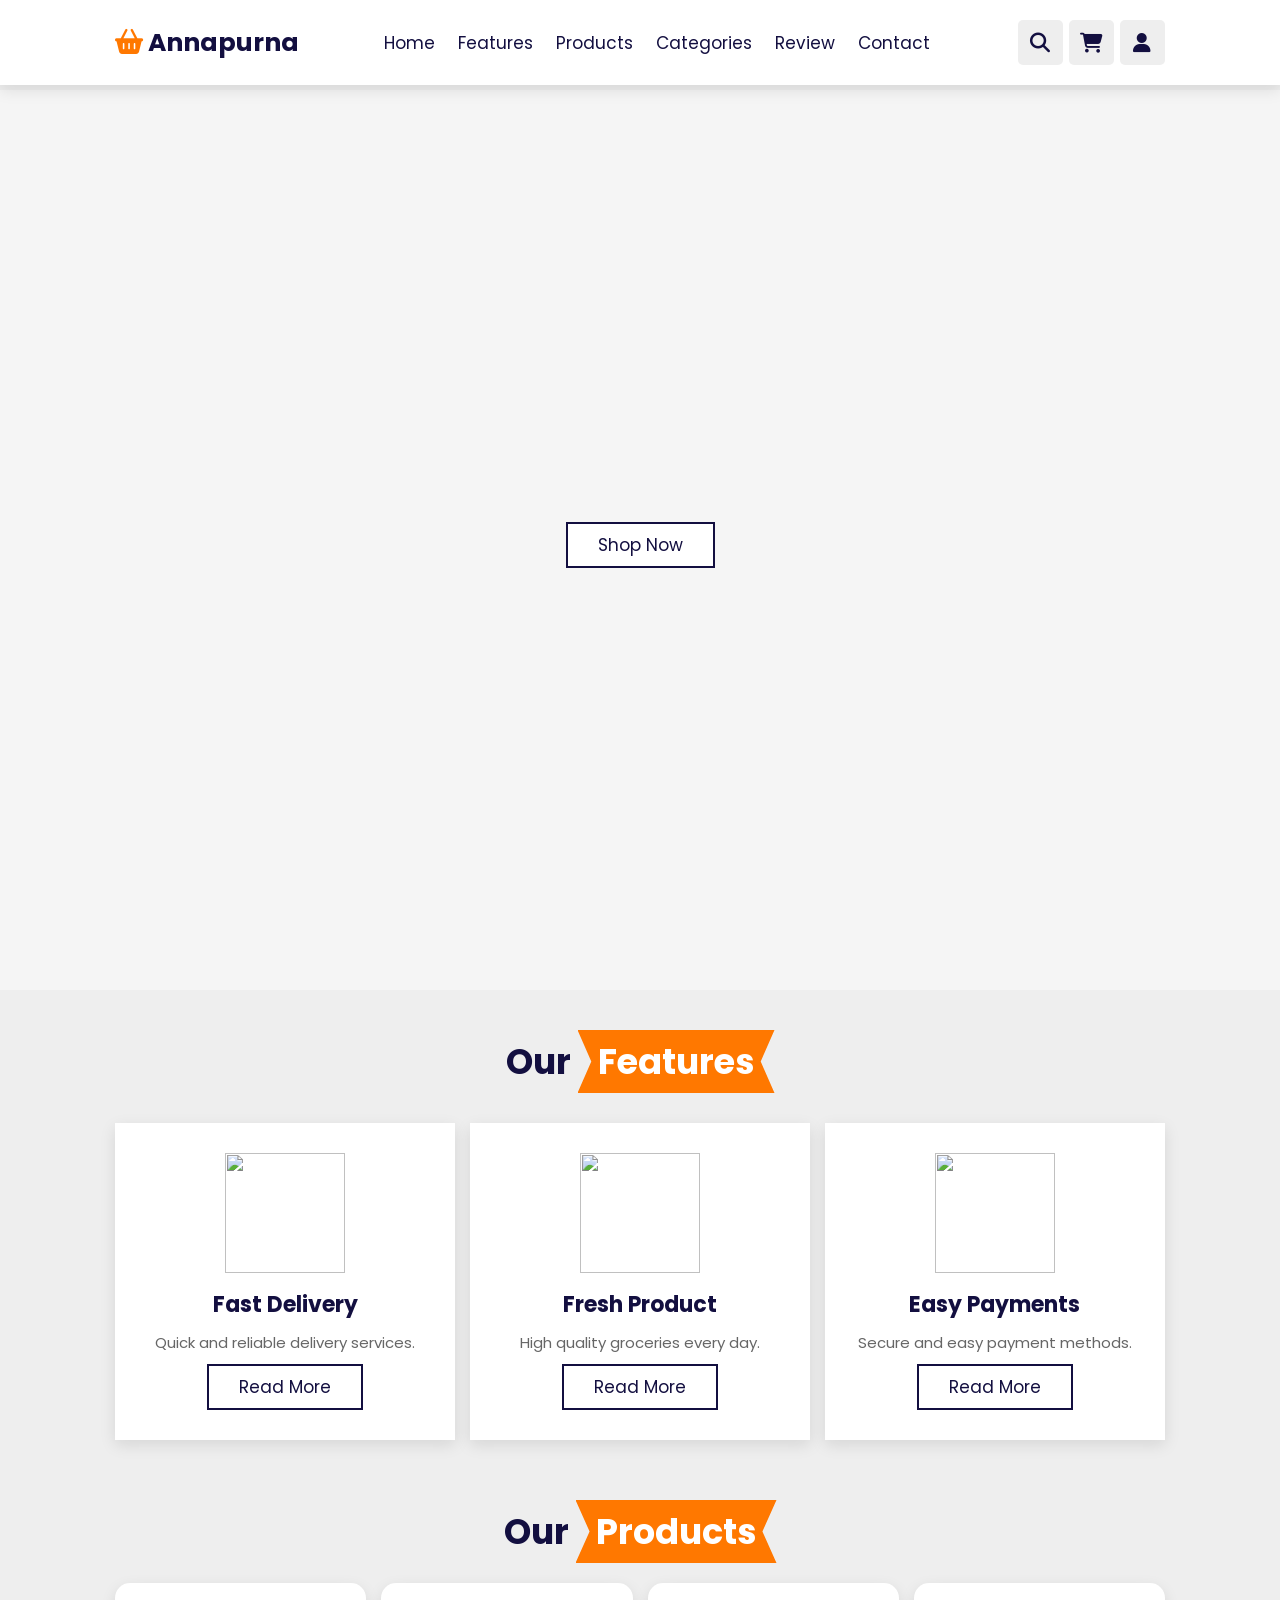
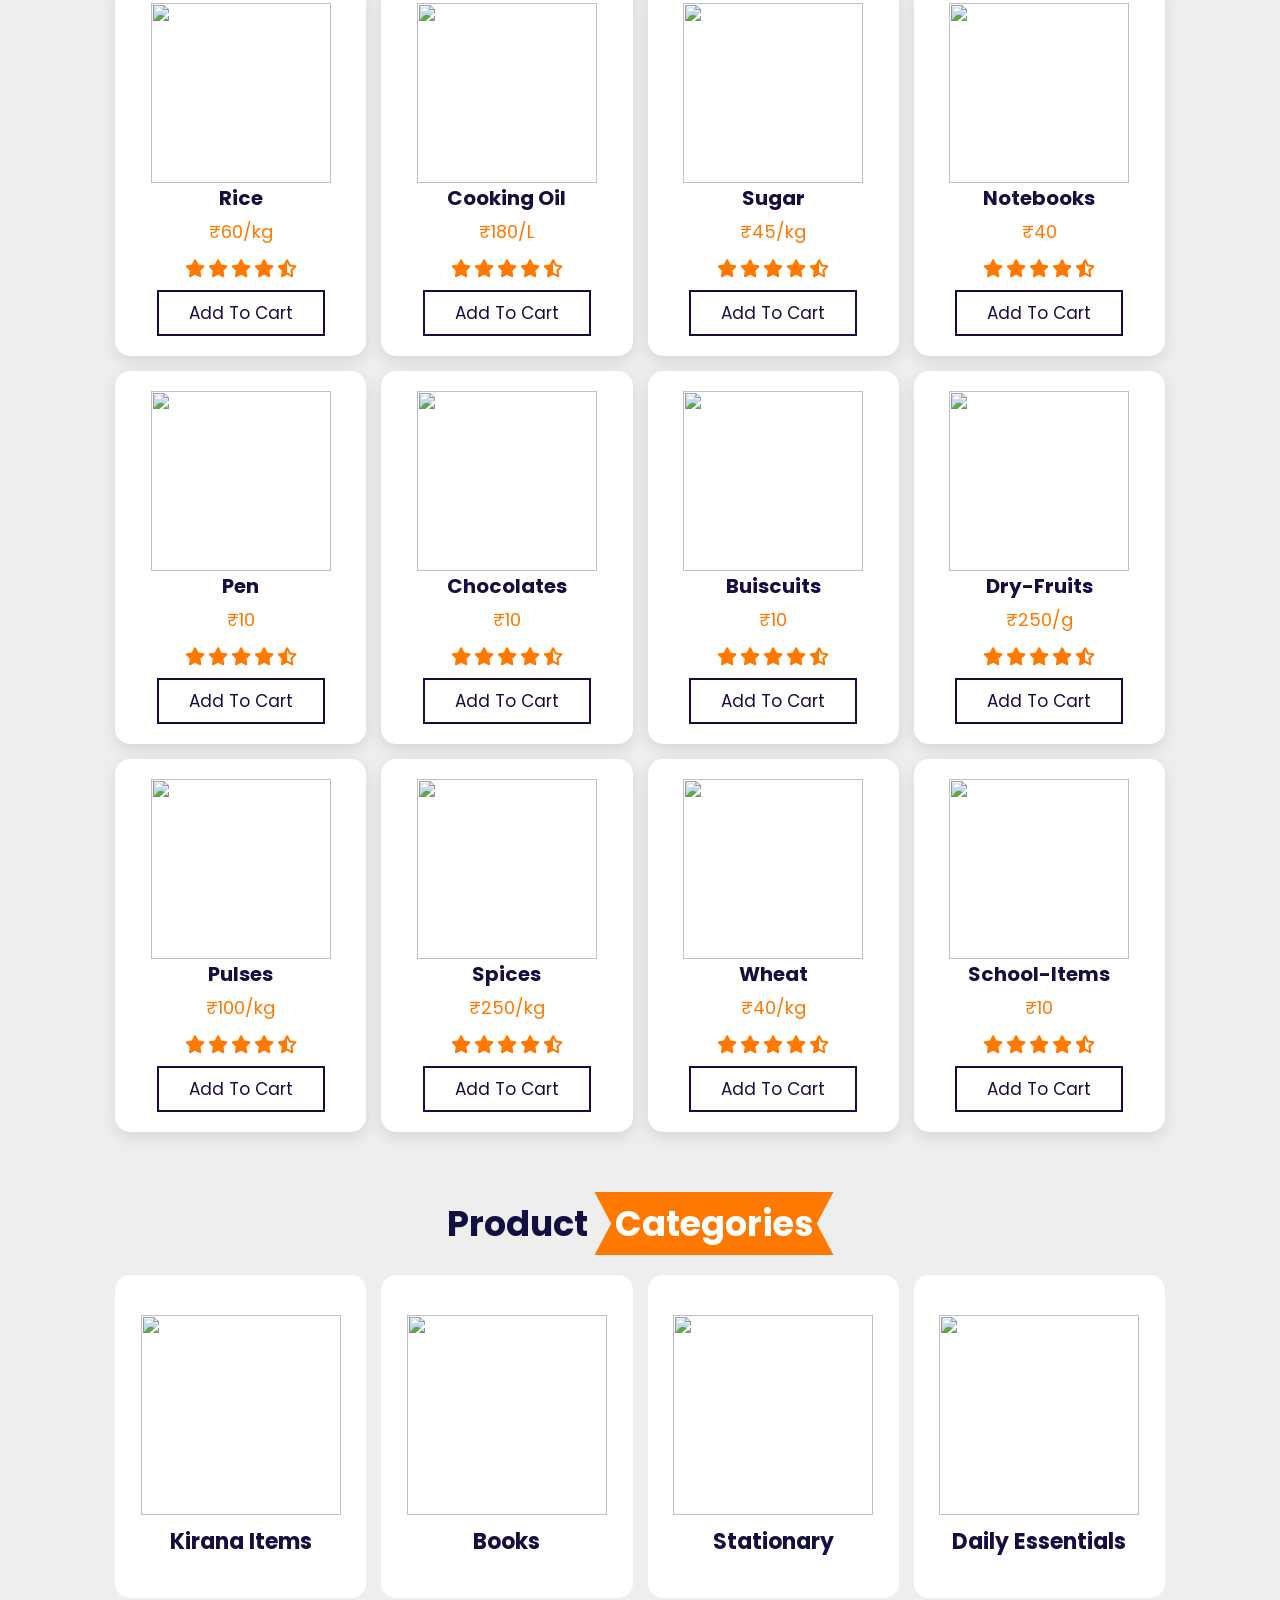
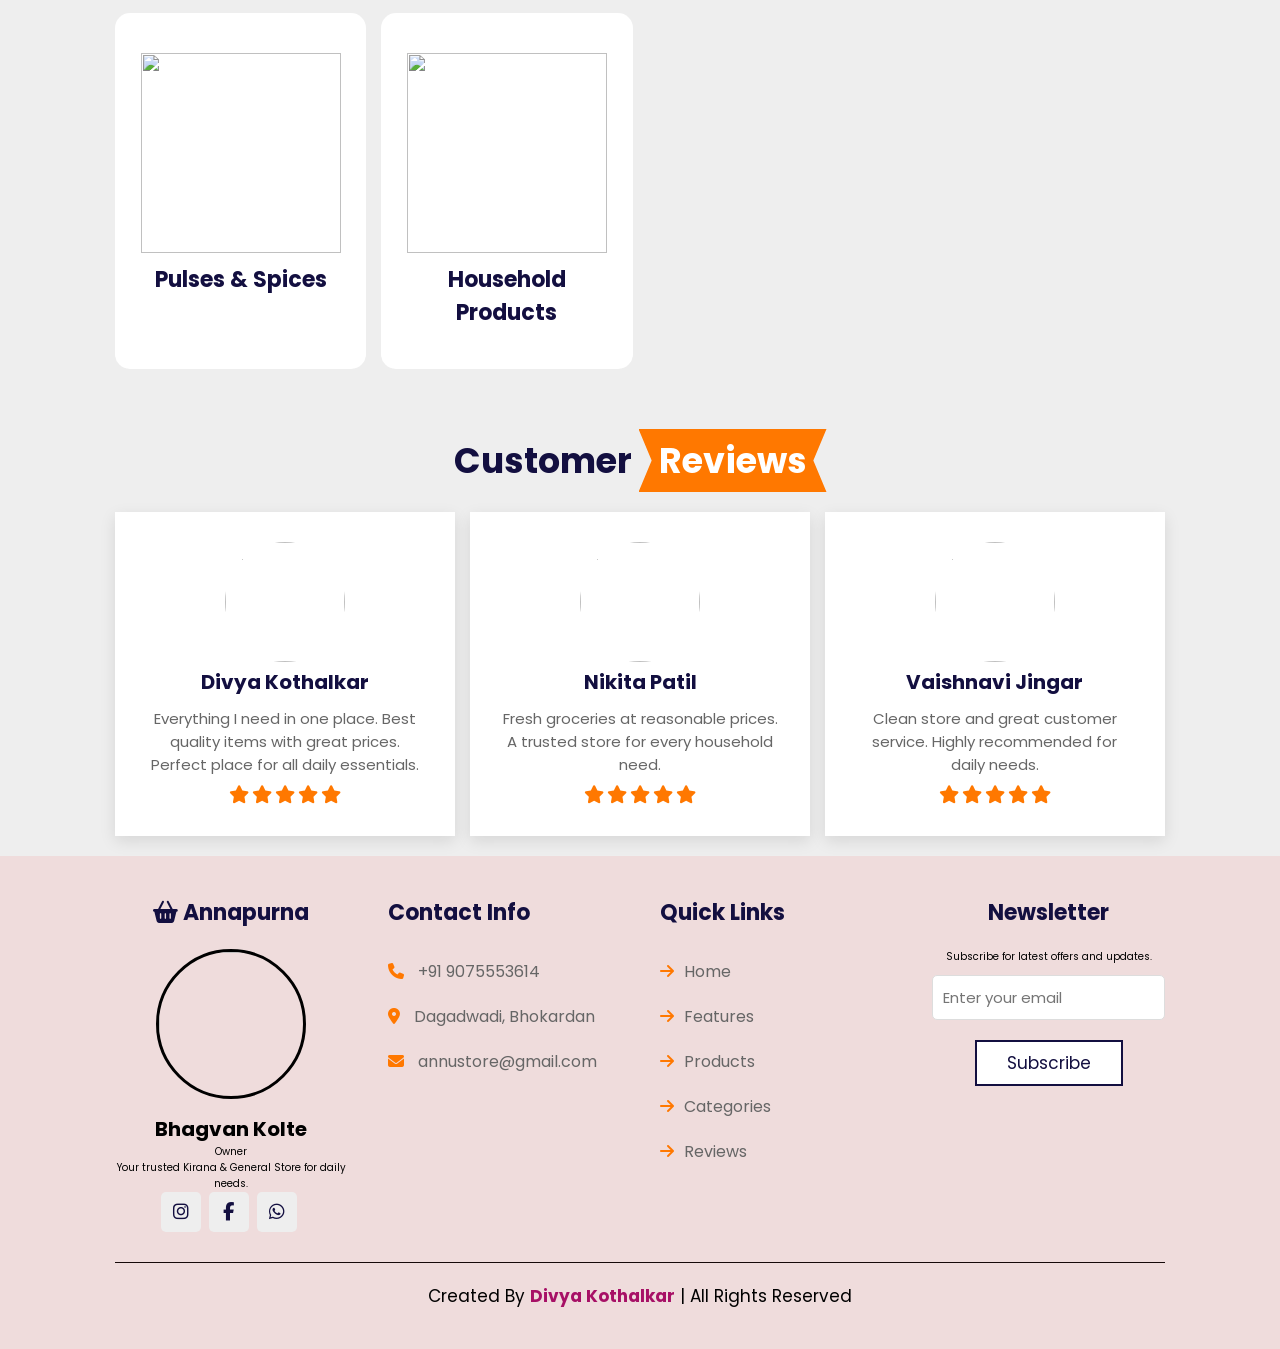
==== index.html @ c55ae93e "Add files via upload" ====
<!DOCTYPE html>
<html lang="en">
<head>
    <meta charset="UTF-8">
    <meta name="viewport" content="width=device-width, initial-scale=1.0">
    <title>Annapurna Kirana & General Stores</title>

    <link rel="stylesheet" href="style.css">

    <link rel="stylesheet" href="https://cdnjs.cloudflare.com/ajax/libs/font-awesome/6.5.1/css/all.min.css">
    
    <link href="https://fonts.googleapis.com/css2?family=Poppins:wght@300;400;500;600;700&display=swap" rel="stylesheet">

</head>

<body>

    <header class="header">
        <a href="#" class="logo">
        <i class="fas fa-shopping-basket"></i>
        Annapurna
        </a>

        <nav class="navbar">
        <a href="#home">Home</a>
        <a href="#features">Features</a>
        <a href="#products">Products</a>
        <a href="#categories">Categories</a>
        <a href="#review">Review</a>
        <a href="#contact">Contact</a>
        </nav>

        <div class="icons">
        <div class="fas fa-search" id="search-btn"></div>
        <div class="fas fa-shopping-cart" id="cart-btn"></div>
        <div class="fas fa-user" id="login-btn"></div>
        </div>
    </header>

    <section class="home" id="home">

        <!-- <div class="content"> -->


        <a href="#" class="btn">Shop Now</a>

        <!-- </div> -->

        </section>

        <section class="features" id="features">
         
        <h1 class="heading">Our <span>Features</span></h1>

        <div class="box-container">
        
        <div class="box">
        <img src="New_IMG/Delivery">
        <h3>Fast Delivery</h3>
        <p>Quick and reliable delivery services.</p>
        <a href="#" class="btn">Read More</a>
        </div>

        <div class="box">
        <img src="New_IMG/Fresh">
        <h3>Fresh Product</h3>
        <p>High quality groceries every day.</p>
        <a href="#" class="btn">Read More</a>
        </div>

        <div class="box">
        <img src="New_IMG/Payment">
        <h3>Easy Payments</h3>
        <p>Secure and easy payment methods.</p>
        <a href="#" class="btn">Read More</a>
        </div>

        </div>

        </section>

        <section class="products" id="products">
        
        <h1 class="heading">Our <span>Products</span></h1>

        <div class="box-container">

        <div class="box">
        <img src="New_IMG/Rice.jpg">
        <h3>Rice</h3>
        <div class="price">₹60/kg</div>
        <div class="stars">
        <i class="fas fa-star"></i>
        <i class="fas fa-star"></i>
        <i class="fas fa-star"></i>
        <i class="fas fa-star"></i>
        <i class="fas fa-star-half-alt"></i>
        </div>
        <a href="#" class="btn">Add To Cart</a>
        </div>

        <div class="box">
        <img src="New_IMG/Oil">
        <h3>Cooking Oil</h3>
        <div class="price">₹180/L</div>
        <div class="stars">
        <i class="fas fa-star"></i>
        <i class="fas fa-star"></i>
        <i class="fas fa-star"></i>
        <i class="fas fa-star"></i>
        <i class="fas fa-star-half-alt"></i>
        </div>
        <a href="#" class="btn">Add To Cart</a>
        </div>

        <div class="box">
        <img src="New_IMG/Sugar.jpg">
        <h3>Sugar</h3>
        <div class="price">₹45/kg</div>
        <div class="stars">
        <i class="fas fa-star"></i>
        <i class="fas fa-star"></i>
        <i class="fas fa-star"></i>
        <i class="fas fa-star"></i>
        <i class="fas fa-star-half-alt"></i>
        </div>
        <a href="#" class="btn">Add To Cart</a>
        </div>

        <div class="box">
        <img src="New_IMG/Notebooks">
        <h3>Notebooks</h3><div class="price">₹40</div>
        <div class="stars">
        <i class="fas fa-star"></i>
        <i class="fas fa-star"></i>
        <i class="fas fa-star"></i>
        <i class="fas fa-star"></i>
        <i class="fas fa-star-half-alt"></i>
        </div>
        <a href="#" class="btn">Add To Cart</a>
        </div>

        <div class="box">
        <img src="New_IMG/Pen.jpg">
        <h3>Pen</h3>
        <div class="price">₹10</div>
        <div class="stars">
        <i class="fas fa-star"></i>
        <i class="fas fa-star"></i>
        <i class="fas fa-star"></i>
        <i class="fas fa-star"></i>
        <i class="fas fa-star-half-alt"></i>
        </div>
        <a href="#" class="btn">Add To Cart</a>
        </div>

        <div class="box">
        <img src="New_IMG/Chocolates">
        <h3>Chocolates</h3>
        <div class="price">₹10</div>
        <div class="stars">
        <i class="fas fa-star"></i>
        <i class="fas fa-star"></i>
        <i class="fas fa-star"></i>
        <i class="fas fa-star"></i>
        <i class="fas fa-star-half-alt"></i>
        </div>
        <a href="#" class="btn">Add To Cart</a>
        </div>

        <div class="box">
        <img src="New_IMG/Buiscuits">
        <h3>Buiscuits</h3>
        <div class="price">₹10</div>
        <div class="stars">
        <i class="fas fa-star"></i>
        <i class="fas fa-star"></i>
        <i class="fas fa-star"></i>
        <i class="fas fa-star"></i>
        <i class="fas fa-star-half-alt"></i>
        </div>
        <a href="#" class="btn">Add To Cart</a>
        </div>

        <div class="box">
        <img src="New_IMG/Dry-fruits.jpg">
        <h3>Dry-Fruits</h3>
        <div class="price">₹250/g</div>
        <div class="stars">
        <i class="fas fa-star"></i>
        <i class="fas fa-star"></i>
        <i class="fas fa-star"></i>
        <i class="fas fa-star"></i>
        <i class="fas fa-star-half-alt"></i>
        </div>
        <a href="#" class="btn">Add To Cart</a>
        </div>

        <div class="box">
        <img src="New_IMG/Pulses">
        <h3>Pulses</h3>
        <div class="price">₹100/kg</div>
        <div class="stars">
        <i class="fas fa-star"></i>
        <i class="fas fa-star"></i>
        <i class="fas fa-star"></i>
        <i class="fas fa-star"></i>
        <i class="fas fa-star-half-alt"></i>
        </div>
        <a href="#" class="btn">Add To Cart</a>
        </div>

        <div class="box">
        <img src="New_IMG/Spices">
        <h3>Spices</h3>
        <div class="price">₹250/kg</div>
        <div class="stars">
        <i class="fas fa-star"></i>
        <i class="fas fa-star"></i>
        <i class="fas fa-star"></i>
        <i class="fas fa-star"></i>
        <i class="fas fa-star-half-alt"></i>
        </div>
        <a href="#" class="btn">Add To Cart</a>
        </div>

        <div class="box">
        <img src="New_IMG/Wheat.jpg">
        <h3>Wheat</h3>
        <div class="price">₹40/kg</div>
        <div class="stars">
        <i class="fas fa-star"></i>
        <i class="fas fa-star"></i>
        <i class="fas fa-star"></i>
        <i class="fas fa-star"></i>
        <i class="fas fa-star-half-alt"></i>
        </div>
        <a href="#" class="btn">Add To Cart</a>
        </div>

        <div class="box">
        <img src="New_IMG/School_Items">
        <h3>School-Items</h3>
        <div class="price">₹10</div>
        <div class="stars">
        <i class="fas fa-star"></i>
        <i class="fas fa-star"></i>
        <i class="fas fa-star"></i>
        <i class="fas fa-star"></i>
        <i class="fas fa-star-half-alt"></i>
        </div>
        <a href="#" class="btn">Add To Cart</a>
        </div>

        </div>

        </section>

        <section class="categories" id="categories">
        
        <h1 class="heading">Product <span>Categories</span></h1>

        <div class="box-container">

        <div class="box">
        <img src="New_IMG/Kirana.jpg" alt="">
        <h3>Kirana Items</h3>
        </div>

        <div class="box">
        <img src="New_IMG/Books.jpg" alt="">
        <h3>Books</h3>
        </div>

        <div class="box">
        <img src="New_IMG/Stationary.jpg" alt="">
        <h3>Stationary</h3>
        </div>

        <div class="box">
        <img src="New_IMG/Daily.webp" alt="">
        <h3>Daily Essentials</h3>
        </div>

        <div class="box">
        <img src="New_IMG/Pulses & Spices.jpeg" alt="">
        <h3>Pulses & Spices</h3>
        </div>

        <div class="box">
        <img src="New_IMG/Houshold products.jpeg" alt="">
        <h3>Household Products</h3>
        </div>

        </div>

        </section>

        <section class="review" id="review">
        
        <h1 class="heading">Customer <span>Reviews</span></h1>

        <div class="box-container">

        <div class="box">
        <img src="New_IMG/Divya.png" alt"">
        <h3>Divya Kothalkar</h3>
        <p>
        Everything I need in one place.
        Best quality items with great prices.
        Perfect place for all daily essentials.
        </p>
        <div class="stars">
                <i class="fas fa-star"></i>
                <i class="fas fa-star"></i>
                <i class="fas fa-star"></i>
                <i class="fas fa-star"></i>
                <i class="fas fa-star"></i>
            </div>
        </div>

        <div class="box">
        <img src="New_IMG/Nikita.jpeg" alt"">
        <h3>Nikita Patil</h3>
        <p>
        Fresh groceries at reasonable prices.
        A trusted store for every household need.
        </p>
        <div class="stars">
                <i class="fas fa-star"></i>
                <i class="fas fa-star"></i>
                <i class="fas fa-star"></i>
                <i class="fas fa-star"></i>
                <i class="fas fa-star"></i>
             </div>
        </div>

        <div class="box">
        <img src="New_IMG/Vaishnavi.jpeg" alt"">
        <h3>Vaishnavi Jingar</h3>
        <p>
        Clean store and great customer service.
        Highly recommended for daily needs.
        </p>
        <div class="stars">
                <i class="fas fa-star"></i>
                <i class="fas fa-star"></i>
                <i class="fas fa-star"></i>
                <i class="fas fa-star"></i>
                <i class="fas fa-star"></i>
             </div>
        </div>

        </section>

        
        
        <section class="footer" id="contact">

        <div class="box-container">

        <!-- Store Info -->
        <div class="box">
        <h3>
            <i class="fas fa-shopping-basket"></i>
            Annapurna
        </h3>
        <img src="New_IMG/Owner.jpeg" class="owner-img">

        <h4>Bhagvan Kolte</h4>
        <p class="owner-text">Owner</p>
        <p>
            Your trusted Kirana & General Store for daily needs.
        </p>

        <div class="share">
            <a href="#" class="fab fa-instagram"></a>
            <a href="#" class="fab fa-facebook-f"></a>
            <a href="#" class="fab fa-whatsapp"></a>
        </div>
    </div>

    <!-- Contact Info -->
    <div class="box">
        <h3>Contact Info</h3>

        <a href="#" class="links">
            <i class="fas fa-phone"></i>
            +91 9075553614
        </a>

        <a href="#" class="links">
            <i class="fas fa-map-marker-alt"></i>
            Dagadwadi, Bhokardan 
        </a>

        <a href="#" class="links">
            <i class="fas fa-envelope"></i>
            annustore@gmail.com
        </a>
    </div>

    <!-- Quick Links -->
    <div class="box">
        <h3>Quick Links</h3>

        <a href="#home" class="links"><i class="fas fa-arrow-right"></i>Home</a>
        <a href="#features" class="links"><i class="fas fa-arrow-right"></i>Features</a>
        <a href="#products" class="links"><i class="fas fa-arrow-right"></i>Products</a>
        <a href="#categories" class="links"><i class="fas fa-arrow-right"></i>Categories</a>
        <a href="#review" class="links"><i class="fas fa-arrow-right"></i>Reviews</a>
    </div>

    <div class="box">
        <h3>Newsletter</h3>

         <p>Subscribe for latest offers and updates.</p>

         <input type="email" placeholder="Enter your email" class="email">

        <a href="#" class="btn">Subscribe</a>
    </div>

</div>

    <div class="credit">
    Created By <span>Divya Kothalkar</span> |
    All Rights Reserved
    </div>

    </section>
       
        <script src="script.js"></script>

</body>
</html>
---- style.css ----
@import url('https://fonts.googleapis.com/css2?family=Poppins:wght@300;400;500;600;700&display=swap');

:root{
    --orange:#ff7800;
    --black:#130f40;
    --light:#666;
    --border:.2rem solid rgba(0,0,0,.1);
    --box-shadow: 0 .5rem 1.5rem rgba(0,0,0,.1);
}

*{
    font-family: 'Poppins', sans-serif;
    margin: 0;
    padding: 0;
    box-sizing: border-box;
    text-decoration: none;
    border: none;
    outline: none;
    transition: .2s linear;
}

html{
    font-size: 62.5%;
    scroll-behavior: smooth;
}

section{
    padding: 2rem 9%;
    scroll-margin-top: 100px;
}

#products,
#categories,
#features,
#review,
#contact{
    scroll-margin: 100px;
}

body{
    background: #eee;
    padding-top: 90px;
}

section{
    padding: 2rem 9%;
}

.heading{
    text-align: center;
    font-size: 3.5rem;
    color: var(--black);
    padding: 2rem 0;
}

.heading span{
    background: var(--orange);
    color: #fff;
    display: inline-block;
    padding: .5rem 2rem;
    clip-path: polygon(100% 0%, 93% 50%, 100% 100%, 0% 100%, 7% 50%, 0% 0%);
}

.btn{
    margin-top: 1rem;
    display: inline-block;
    padding: .8rem 3rem;
    font-size: 1.7rem;
    border: .2rem solid var(--black);
    color: var(--black);
    background: #fff;
    cursor: pointer;
}

.btn:hover{
    background: var(--orange);
    color: #fff;
}

/* HEADER */

.header{
    position:fixed;
    top: 0;
    left: 0;
    right: 0;
    z-index: 1000;
    display: flex;
    align-items: center;
    justify-content: space-between;
    padding: 2rem 9%;
    background: #fff;
    box-shadow: var(--box-shadow);
}

.logo{
    font-size: 2.5rem;
    font-weight: bold;
    color: var(--black);
}

.logo i{
    color: var(--orange);
}

.navbar a{
    font-size: 1.7rem;
    margin: 0 1rem;
    color: var(--black);
}

.navbar a:hover{
color: var(--orange)
}

.icons div{
    height: 4.5rem;
    width: 4.5rem;
    line-height: 4.5rem;
    border-radius: .5rem;
    background: #eee;
    color: var(--black);
    font-size: 2rem;
    text-align: center;
    margin-left: .3rem;
    cursor: pointer;
}

.icons div:hover{
    background: var(--orange);
    color: #fff;
}

/* HOME */

.home{
    display:flex;
    padding: 0;
    align-items:center;
    justify-content:center;
    height: 90rem;
    background:url("New_IMG/Shop.png") no-repeat;
    background-size:100% auto;
    background-position:center top;
    background-color:#f5f5f5;
}


/* FEATURES */

.features .box-container{
    display:grid;
    grid-template-columns:repeat(auto-fit,minmax(30rem,1fr));
    gap:1.5rem;
    margin-top: 0;
    padding-top: 1rem;
}

.features .box{
    background: #fff;
    padding: 3rem 2rem;
    text-align: center;
    box-shadow: var(--box-shadow);
}

.features .box img{
    width: 120px;
    height: 120px;
    object-fit: contain;
}

.features .box h3{
    font-size: 2.2rem;
    color: var(--black);
    padding: 1rem 0;
}

.features .box p{
    font-size: 1.5rem;
    color: var(--light);
}

/* PRODUCTS */

.products .box-container{
    display: grid;
    grid-template-columns: repeat(auto-fit,minmax(25rem,1fr));
    gap: 1.5rem;
}

.products .box{
    background: #fff;
    border-radius: 15px;
    padding: 2rem;
    text-align: center;
    box-shadow: 0 5px 15px rgba(0,0,0,.1);
}

.products .box:hover{
    transform: translateY(-5px);
}

.products .box img{
    width: 180px;
    height: 180px;
    object-fit: contain;
    margin: 0 auto;
    display: block;
}

.products .box h3{
    font-size: 2rem;
    color: var(--black);
}

.products .box .price{
    font-size: 1.8rem;
    color: var(--orange);
    padding: .5rem;
}

/* CATEGORIES */

.categories .box-container{
    display: grid;
    grid-template-columns: repeat(auto-fit,minmax(25rem,1fr));
    gap: 1.5rem;
}

.categories .box{
    background: #fff;
    padding: 4rem 2rem;
    border-radius: 15px;
    text-align: center;
}

.categories .box img{
    width: 200px;
    height: 200px;
    object-fit: contain;
    margin-bottom: 1rem;
}

.categories .box h3{
    font-size: 2.2rem;
    color: var(--black);
}

/* REVIEW */

.review .box-container{
    display: grid;
    grid-template-columns: repeat(auto-fit,minmax(30rem,1fr));
    gap: 1.5rem;
}

.review .box{
  background:#fff;
  padding:3rem;
  text-align:center;
  box-shadow:var(--box-shadow);
}

.review .box h3{
  font-size:2rem;
  color:var(--black);
}

.review .box p{
  font-size:1.5rem;
  color:var(--light);
  padding-top:1rem;
}

.review .box img{
    width:120px;
    height:120px;
    border-radius:50%;
    object-fit:cover;
}

.stars i{
    color:var(--orange);
    font-size:1.8rem;
    margin-top:1rem;
}

.share a{
    height:4rem;
    width:4rem;
    line-height:4rem;
    text-align:center;
    background:#eee;
    border-radius:5px;
    margin-right:5px;
    color:#130f40;
    font-size:1.8rem;
}

.share a:hover{
    background:#ff7800;
    color:#fff;
}

.footer{
    background: #efdcdc;
    padding: 4rem 9%;
}

.footer .box-container{
    display:grid;
    grid-template-columns:repeat(4,1fr);
    gap:4rem;
    text-align: center;
    align-items: start;
}

.footer .box:first-child{
    text-align:center;
}

.footer .box:nth-child(2){
    text-align:left;
}

.footer .box:nth-child(2) h3{
    text-align:left;
}

.footer .box:nth-child(2) .links{
    text-align:left;
    display:block;
}

.footer .box{
    text-align: center;
}

.footer .box h3{
    font-size:2.2rem;
    text-align: center;
    color:var(--black);
    margin-bottom:2rem;
}

.footer .box .links{
    display:block;
    text-align:left;
    padding:1rem 0;
    font-size:1.6rem;
    margin-left: 0;
}

.footer .links{
    display:block;
    text-align:center;
    font-size:1.6rem;
    color:#666;
    padding:2rem 0;

}

.footer .links i{
    color: #ff7800;
    margin-right:10px;
}

.footer .links:hover{
    color: #ff7800;
}

.quick-links h3{
    text-align:left;
}

.footer .box:nth-child(3){
    text-align:left;
}

.footer .box:nth-child(3) h3{
    text-align:left;
}

.footer .box:nth-child(3) .links{
    text-align:left;
    display:block;
}

.footer .email{
    width:100%;
    padding:1rem;
    margin:1rem 0;
    border:1px solid #ddd;
    border-radius:5px;
    font-size:1.5rem;
}

.quick-links .links{
    text-align:left;
    display:block;
    padding:1rem 0;
}

.owner-img{
    width:150px;
    height:150px;
    border-radius:50%;
    object-fit:cover;
    display:block;
    margin:15px auto;
    border:3px solid black;
}

.box h4{
     text-align:center;
    font-size:2rem;
}

.owner-box p{
    text-align: center;
}

.owner-text{
    text-align:center;
}

.credit{
    text-align:center;
    margin-top:3rem;
    padding-top:2rem;
    border-top:1px solid #160909;
    font-size:1.7rem;
}

.credit span{
    color:#a71066;
    font-weight:bold;
}

/* MOBILE */

@media(max-width:768px) {

    html{
  font-size:55%;
}

.header{
  padding:2rem;
}

.navbar{
  display:none;
}

.home .content h3{
  font-size:3rem;
}
}
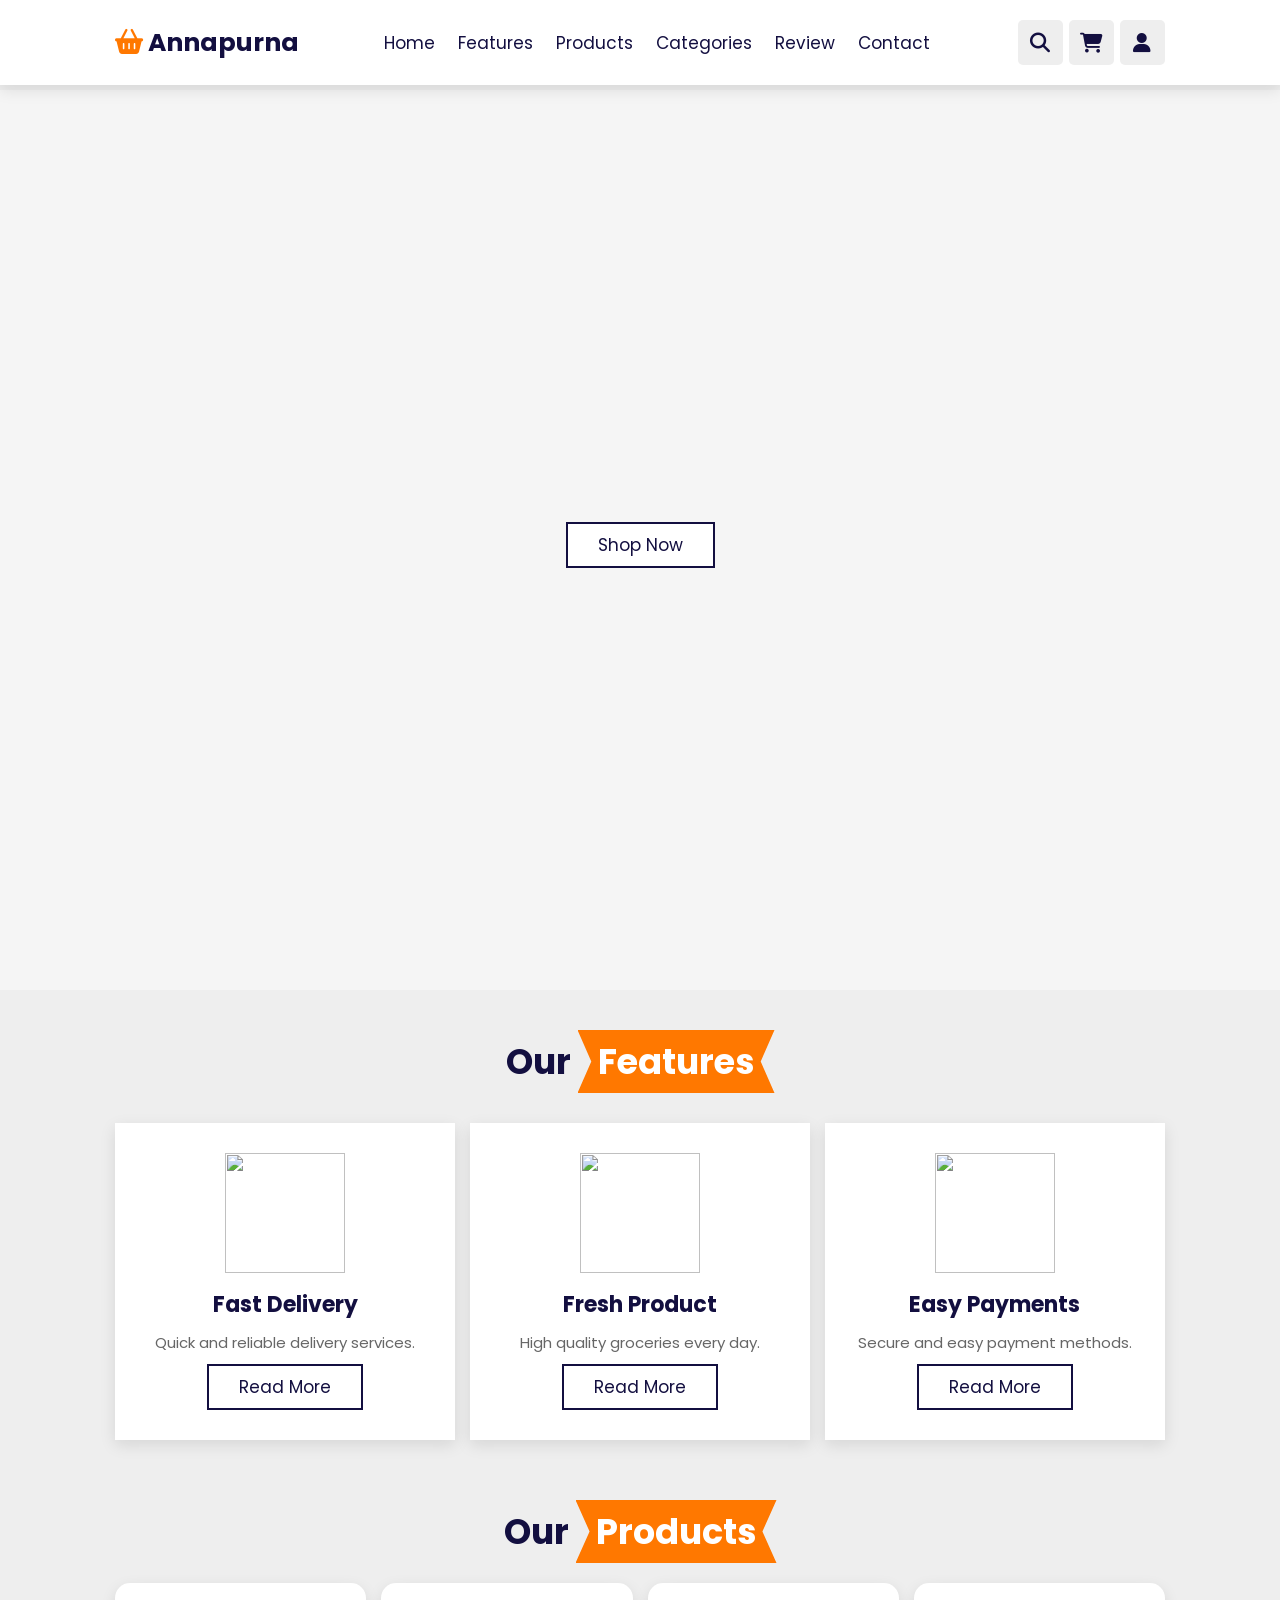
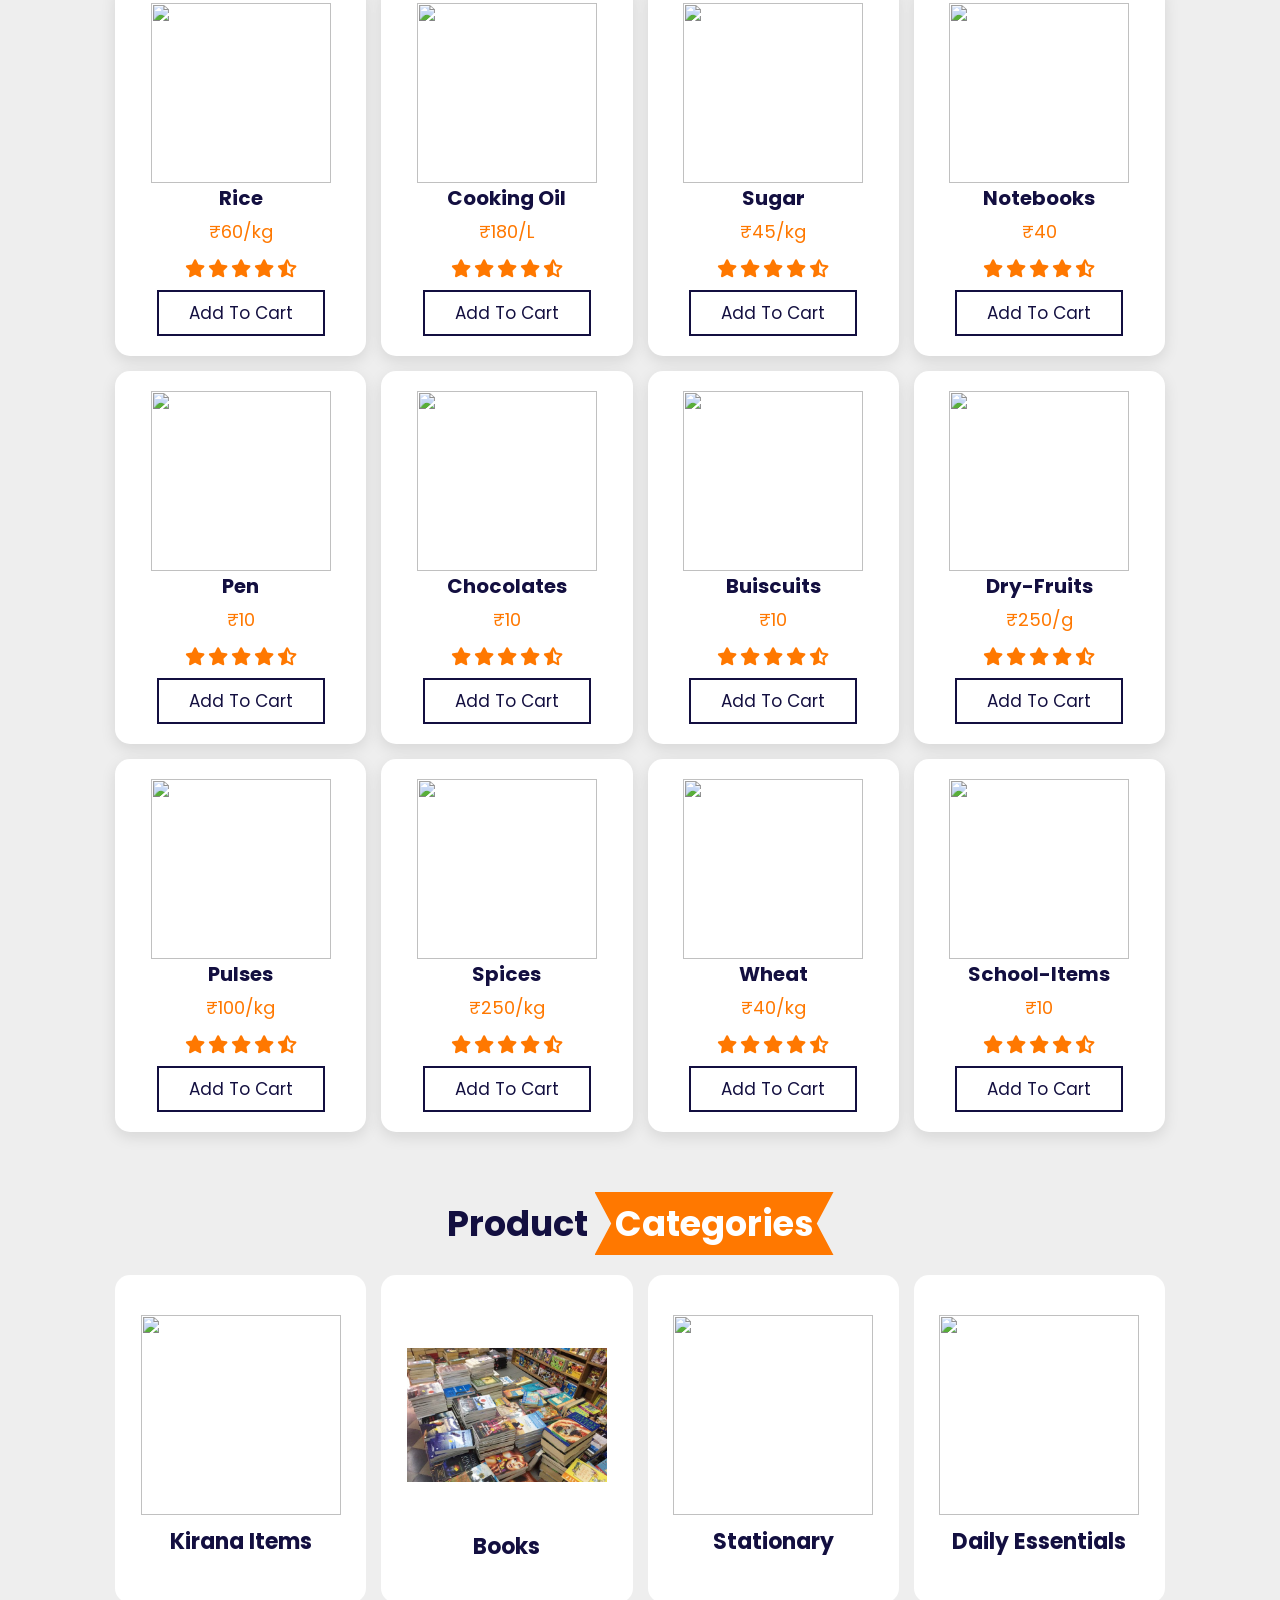
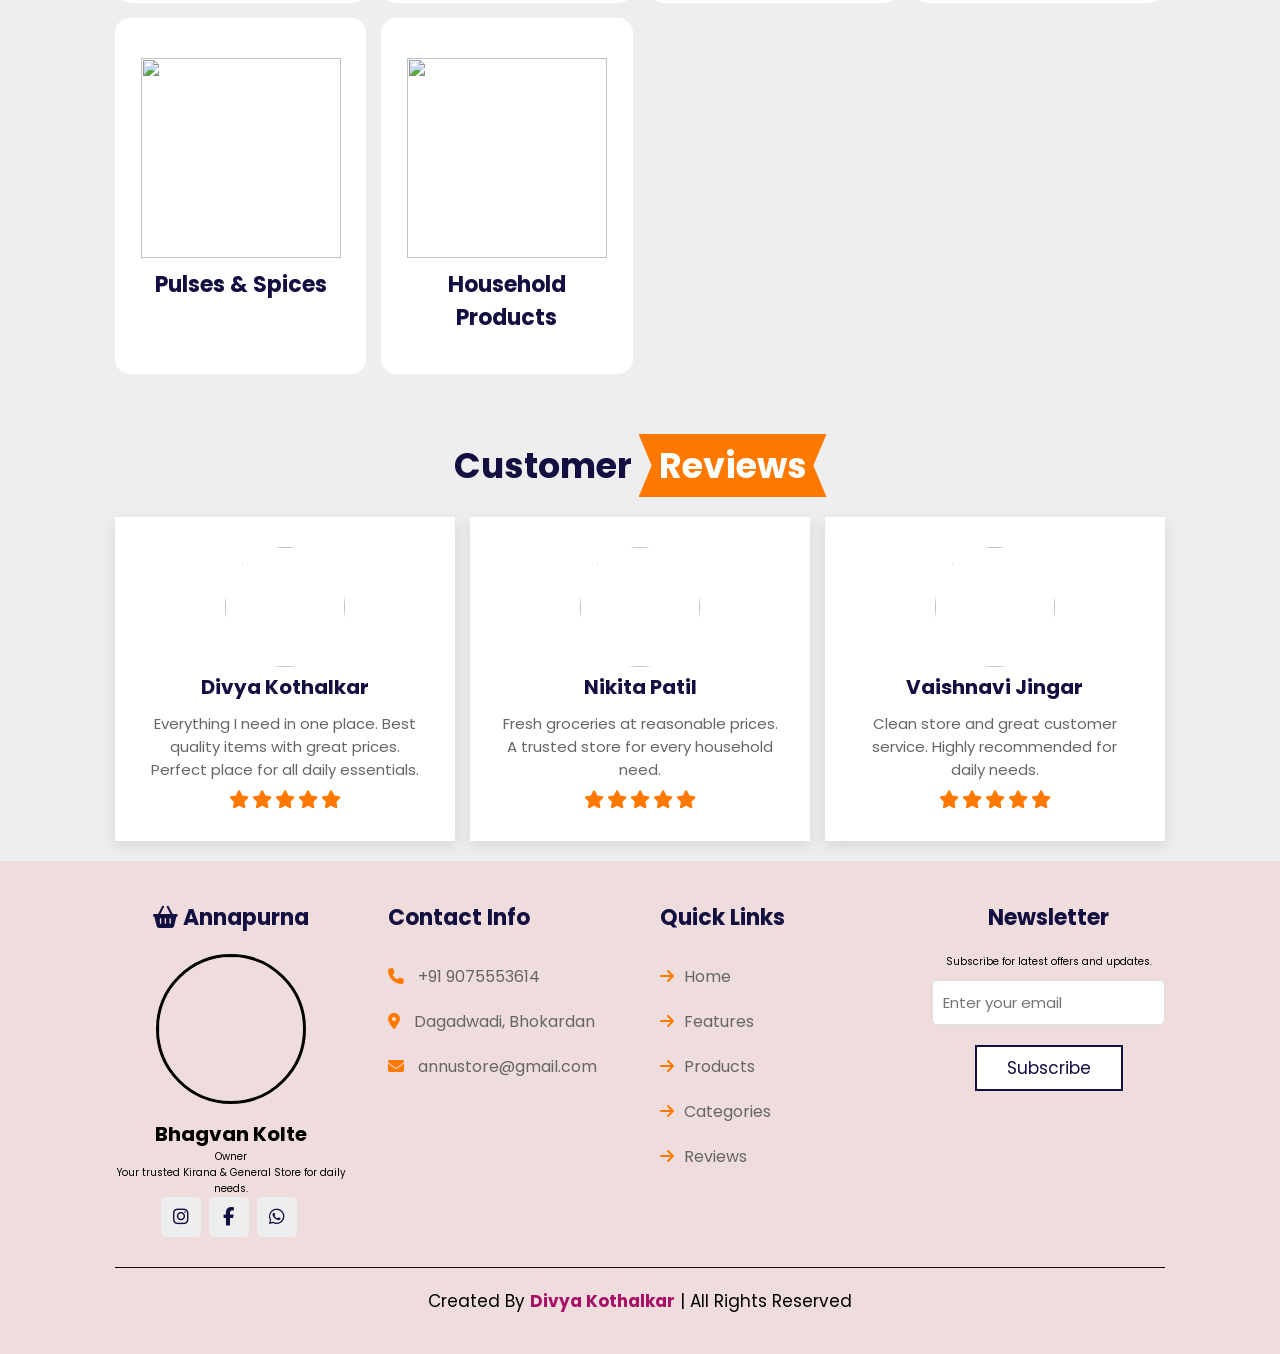
==== commit 685710bd: "Update index.html" ====
--- a/index.html
+++ b/index.html
@@ -268,7 +268,7 @@
         </div>
 
         <div class="box">
-        <img src="New_IMG/Books.jpg" alt="">
+        <img src="Books.jpg" alt="">
         <h3>Books</h3>
         </div>
 
@@ -433,4 +433,4 @@
         <script src="script.js"></script>
 
 </body>
-</html>+</html>
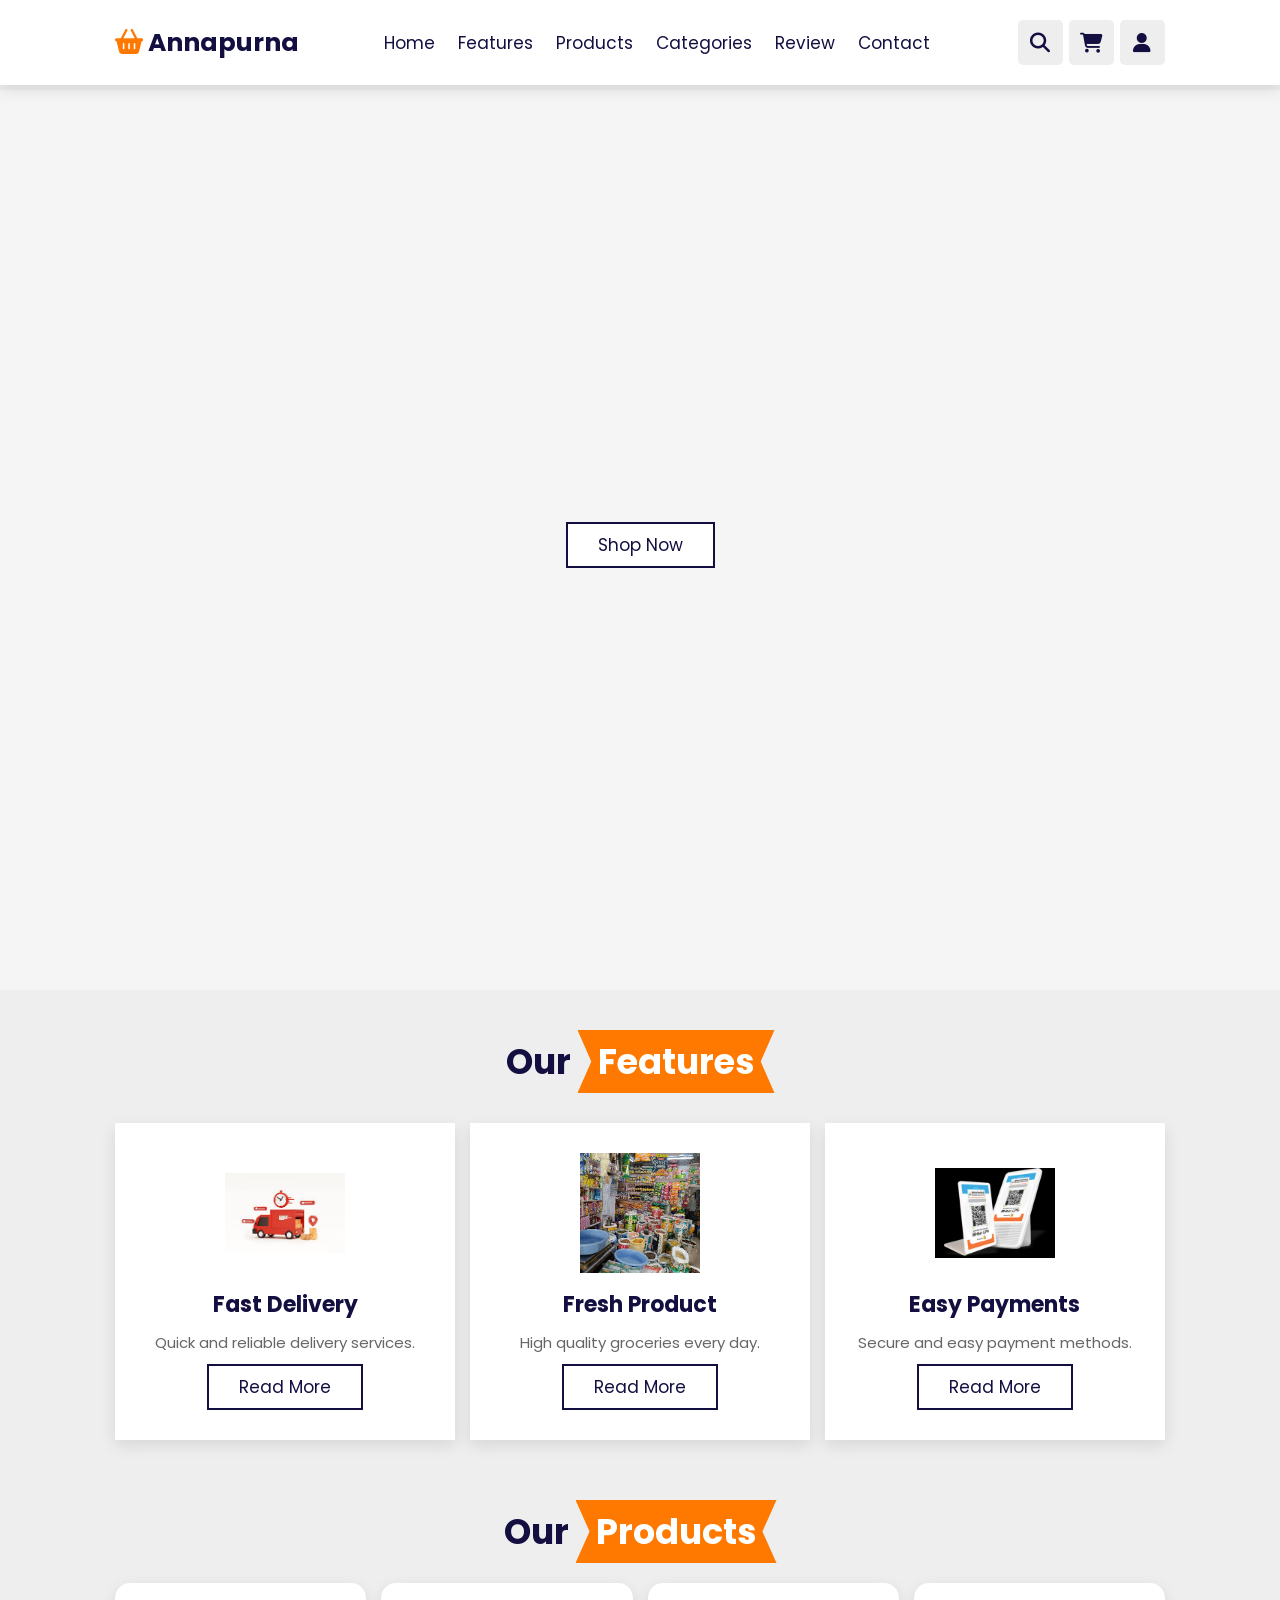
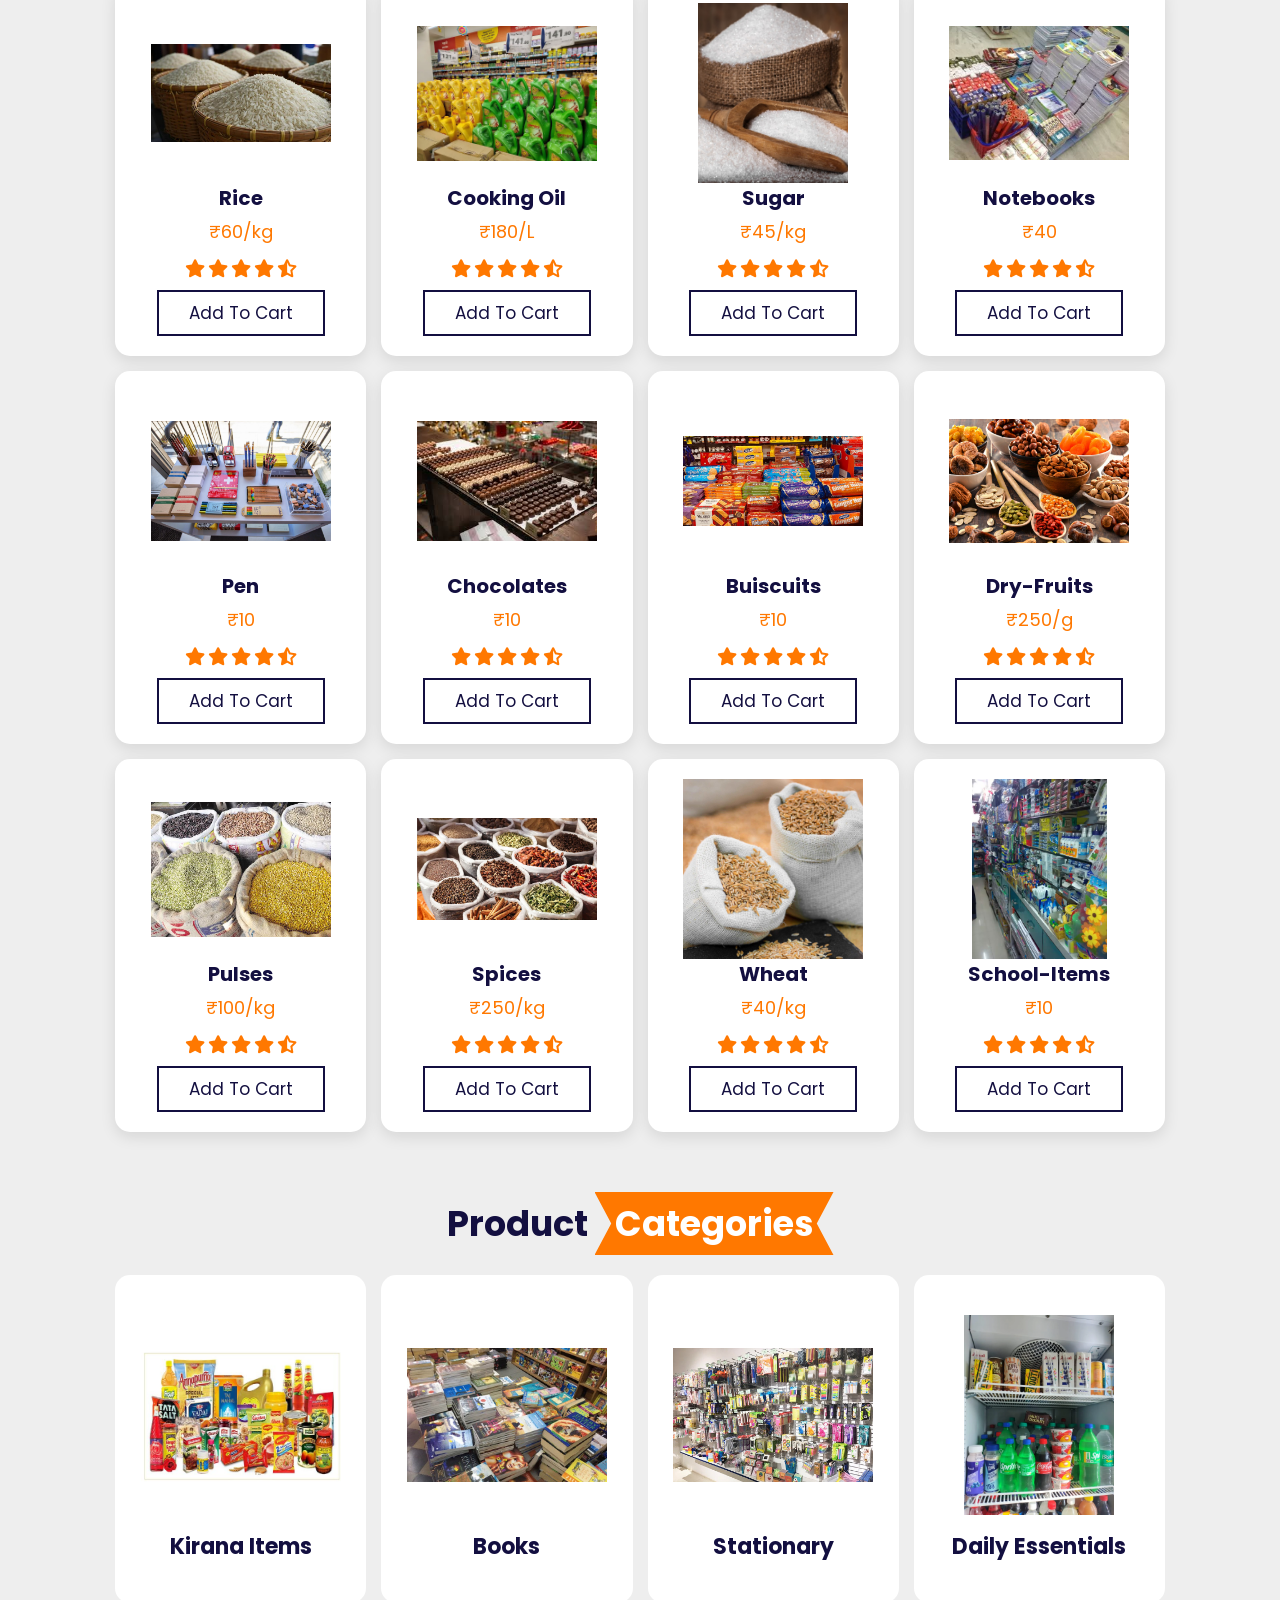
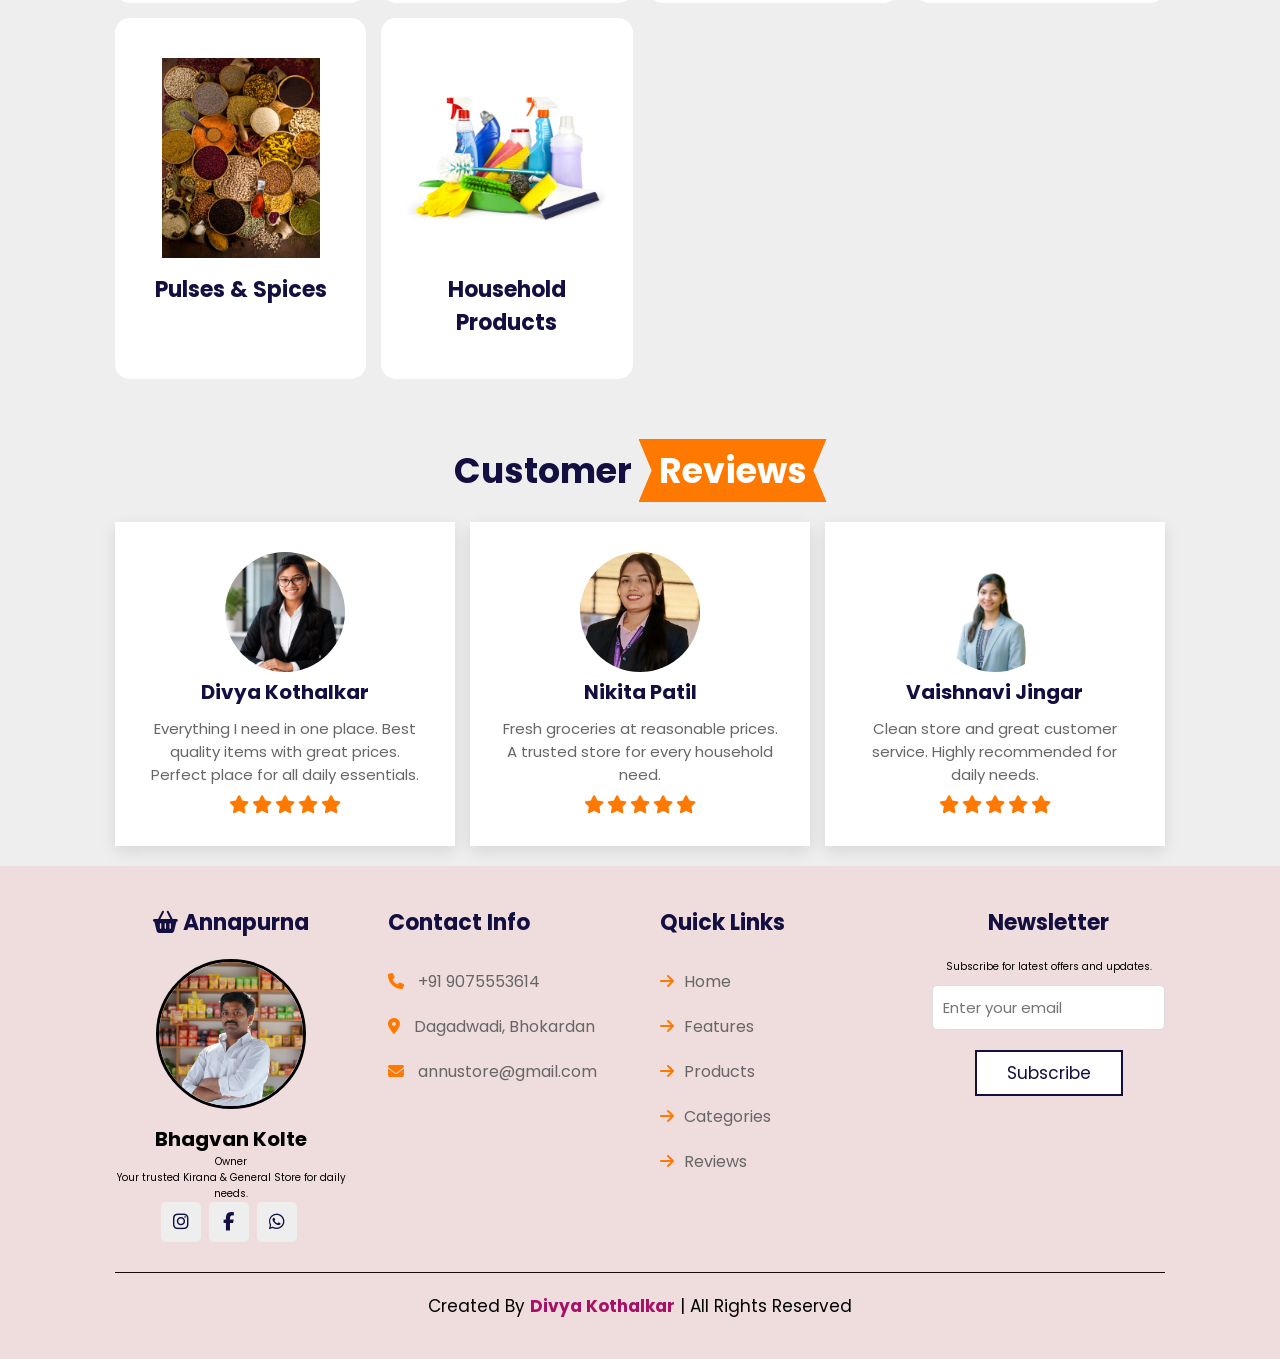
==== commit a7a0c287: "Update index.html" ====
--- a/index.html
+++ b/index.html
@@ -55,21 +55,21 @@
         <div class="box-container">
         
         <div class="box">
-        <img src="New_IMG/Delivery">
+        <img src="Delivery">
         <h3>Fast Delivery</h3>
         <p>Quick and reliable delivery services.</p>
         <a href="#" class="btn">Read More</a>
         </div>
 
         <div class="box">
-        <img src="New_IMG/Fresh">
+        <img src="Fresh">
         <h3>Fresh Product</h3>
         <p>High quality groceries every day.</p>
         <a href="#" class="btn">Read More</a>
         </div>
 
         <div class="box">
-        <img src="New_IMG/Payment">
+        <img src="Payment">
         <h3>Easy Payments</h3>
         <p>Secure and easy payment methods.</p>
         <a href="#" class="btn">Read More</a>
@@ -86,7 +86,7 @@
         <div class="box-container">
 
         <div class="box">
-        <img src="New_IMG/Rice.jpg">
+        <img src="Rice.jpg">
         <h3>Rice</h3>
         <div class="price">₹60/kg</div>
         <div class="stars">
@@ -100,7 +100,7 @@
         </div>
 
         <div class="box">
-        <img src="New_IMG/Oil">
+        <img src="Oil">
         <h3>Cooking Oil</h3>
         <div class="price">₹180/L</div>
         <div class="stars">
@@ -114,7 +114,7 @@
         </div>
 
         <div class="box">
-        <img src="New_IMG/Sugar.jpg">
+        <img src="Sugar.jpg">
         <h3>Sugar</h3>
         <div class="price">₹45/kg</div>
         <div class="stars">
@@ -128,7 +128,7 @@
         </div>
 
         <div class="box">
-        <img src="New_IMG/Notebooks">
+        <img src="Notebooks">
         <h3>Notebooks</h3><div class="price">₹40</div>
         <div class="stars">
         <i class="fas fa-star"></i>
@@ -141,7 +141,7 @@
         </div>
 
         <div class="box">
-        <img src="New_IMG/Pen.jpg">
+        <img src="Pen.jpg">
         <h3>Pen</h3>
         <div class="price">₹10</div>
         <div class="stars">
@@ -155,7 +155,7 @@
         </div>
 
         <div class="box">
-        <img src="New_IMG/Chocolates">
+        <img src="Chocolates">
         <h3>Chocolates</h3>
         <div class="price">₹10</div>
         <div class="stars">
@@ -169,7 +169,7 @@
         </div>
 
         <div class="box">
-        <img src="New_IMG/Buiscuits">
+        <img src="Buiscuits">
         <h3>Buiscuits</h3>
         <div class="price">₹10</div>
         <div class="stars">
@@ -183,7 +183,7 @@
         </div>
 
         <div class="box">
-        <img src="New_IMG/Dry-fruits.jpg">
+        <img src="Dry-fruits.jpg">
         <h3>Dry-Fruits</h3>
         <div class="price">₹250/g</div>
         <div class="stars">
@@ -197,7 +197,7 @@
         </div>
 
         <div class="box">
-        <img src="New_IMG/Pulses">
+        <img src="Pulses">
         <h3>Pulses</h3>
         <div class="price">₹100/kg</div>
         <div class="stars">
@@ -211,7 +211,7 @@
         </div>
 
         <div class="box">
-        <img src="New_IMG/Spices">
+        <img src="Spices">
         <h3>Spices</h3>
         <div class="price">₹250/kg</div>
         <div class="stars">
@@ -225,7 +225,7 @@
         </div>
 
         <div class="box">
-        <img src="New_IMG/Wheat.jpg">
+        <img src="Wheat.jpg">
         <h3>Wheat</h3>
         <div class="price">₹40/kg</div>
         <div class="stars">
@@ -239,7 +239,7 @@
         </div>
 
         <div class="box">
-        <img src="New_IMG/School_Items">
+        <img src="School_Items">
         <h3>School-Items</h3>
         <div class="price">₹10</div>
         <div class="stars">
@@ -263,7 +263,7 @@
         <div class="box-container">
 
         <div class="box">
-        <img src="New_IMG/Kirana.jpg" alt="">
+        <img src="Kirana.jpg" alt="">
         <h3>Kirana Items</h3>
         </div>
 
@@ -273,22 +273,22 @@
         </div>
 
         <div class="box">
-        <img src="New_IMG/Stationary.jpg" alt="">
+        <img src="Stationary.jpg" alt="">
         <h3>Stationary</h3>
         </div>
 
         <div class="box">
-        <img src="New_IMG/Daily.webp" alt="">
+        <img src="Daily.webp" alt="">
         <h3>Daily Essentials</h3>
         </div>
 
         <div class="box">
-        <img src="New_IMG/Pulses & Spices.jpeg" alt="">
+        <img src="Pulses & Spices.jpeg" alt="">
         <h3>Pulses & Spices</h3>
         </div>
 
         <div class="box">
-        <img src="New_IMG/Houshold products.jpeg" alt="">
+        <img src="Houshold products.jpeg" alt="">
         <h3>Household Products</h3>
         </div>
 
@@ -303,7 +303,7 @@
         <div class="box-container">
 
         <div class="box">
-        <img src="New_IMG/Divya.png" alt"">
+        <img src="Divya.png" alt"">
         <h3>Divya Kothalkar</h3>
         <p>
         Everything I need in one place.
@@ -320,7 +320,7 @@
         </div>
 
         <div class="box">
-        <img src="New_IMG/Nikita.jpeg" alt"">
+        <img src="Nikita.jpeg" alt"">
         <h3>Nikita Patil</h3>
         <p>
         Fresh groceries at reasonable prices.
@@ -336,7 +336,7 @@
         </div>
 
         <div class="box">
-        <img src="New_IMG/Vaishnavi.jpeg" alt"">
+        <img src="Vaishnavi.jpeg" alt"">
         <h3>Vaishnavi Jingar</h3>
         <p>
         Clean store and great customer service.
@@ -365,7 +365,7 @@
             <i class="fas fa-shopping-basket"></i>
             Annapurna
         </h3>
-        <img src="New_IMG/Owner.jpeg" class="owner-img">
+        <img src="Owner.jpeg" class="owner-img">
 
         <h4>Bhagvan Kolte</h4>
         <p class="owner-text">Owner</p>
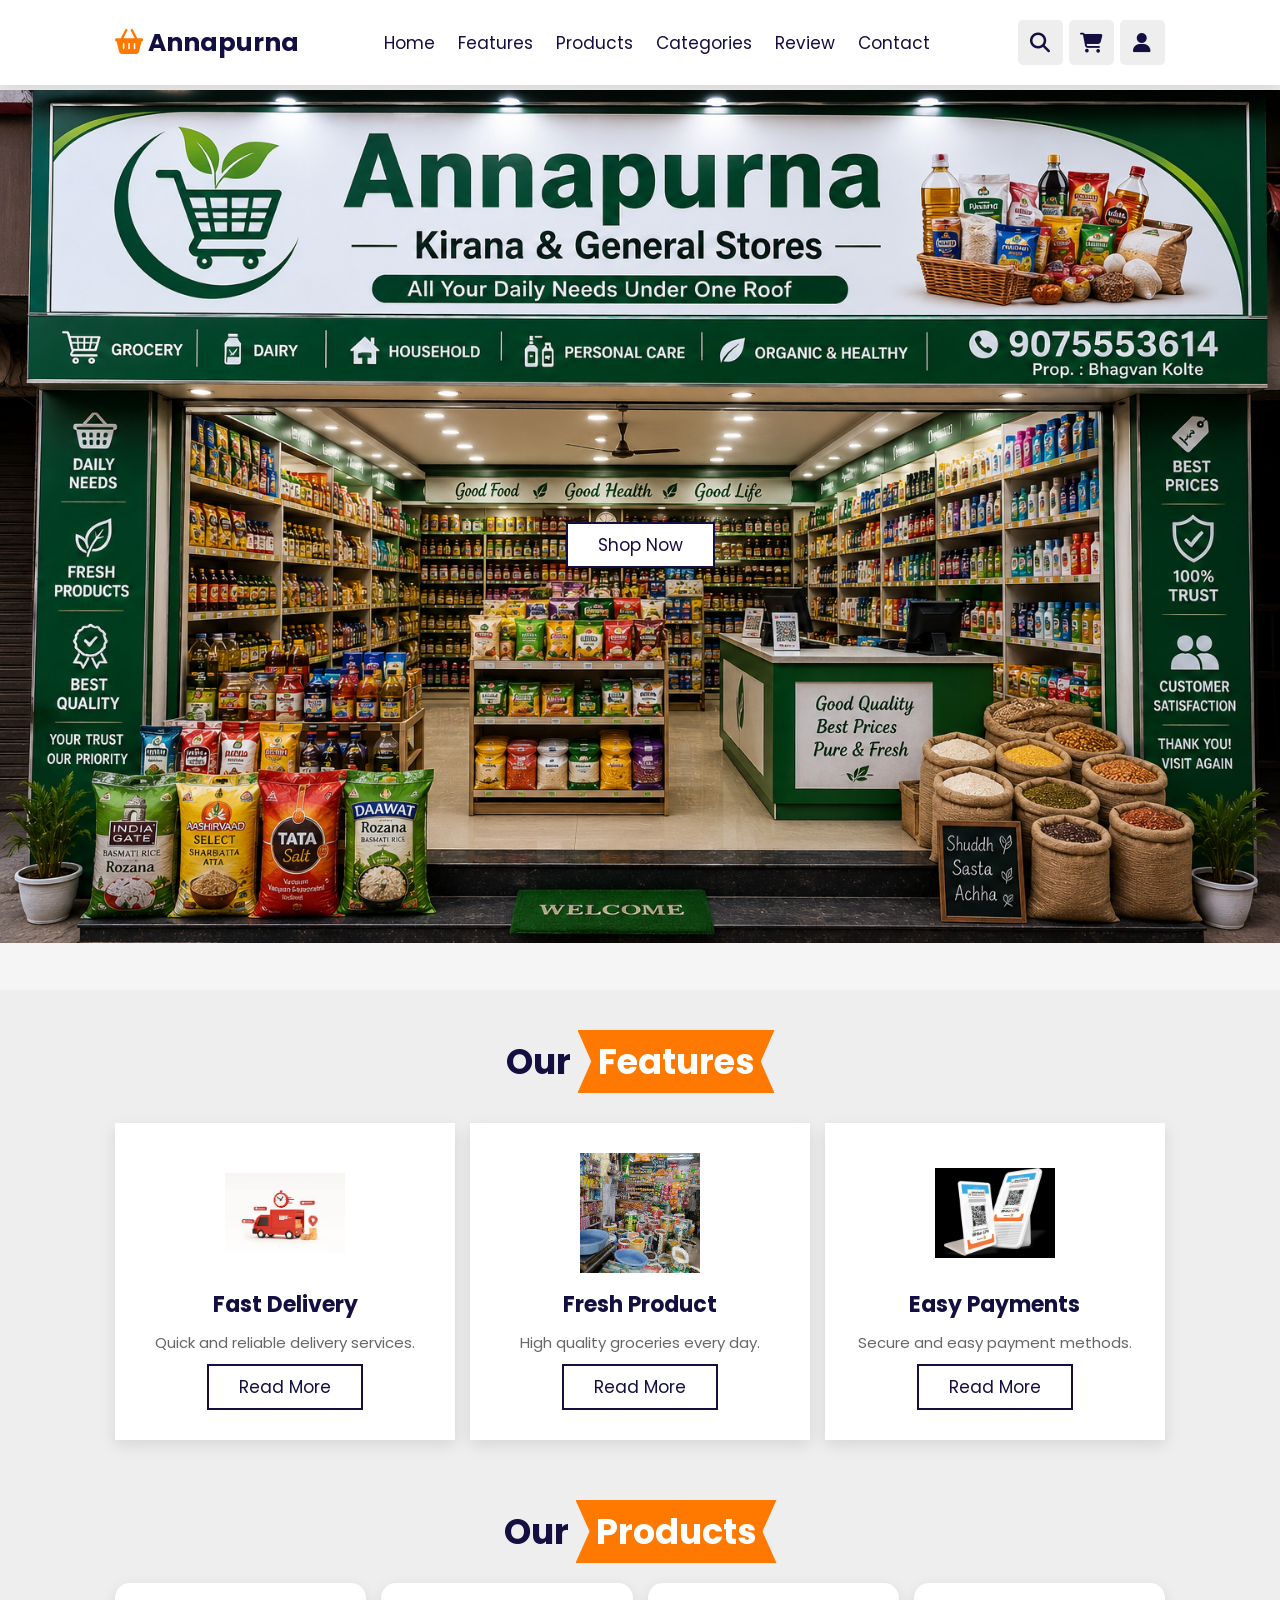
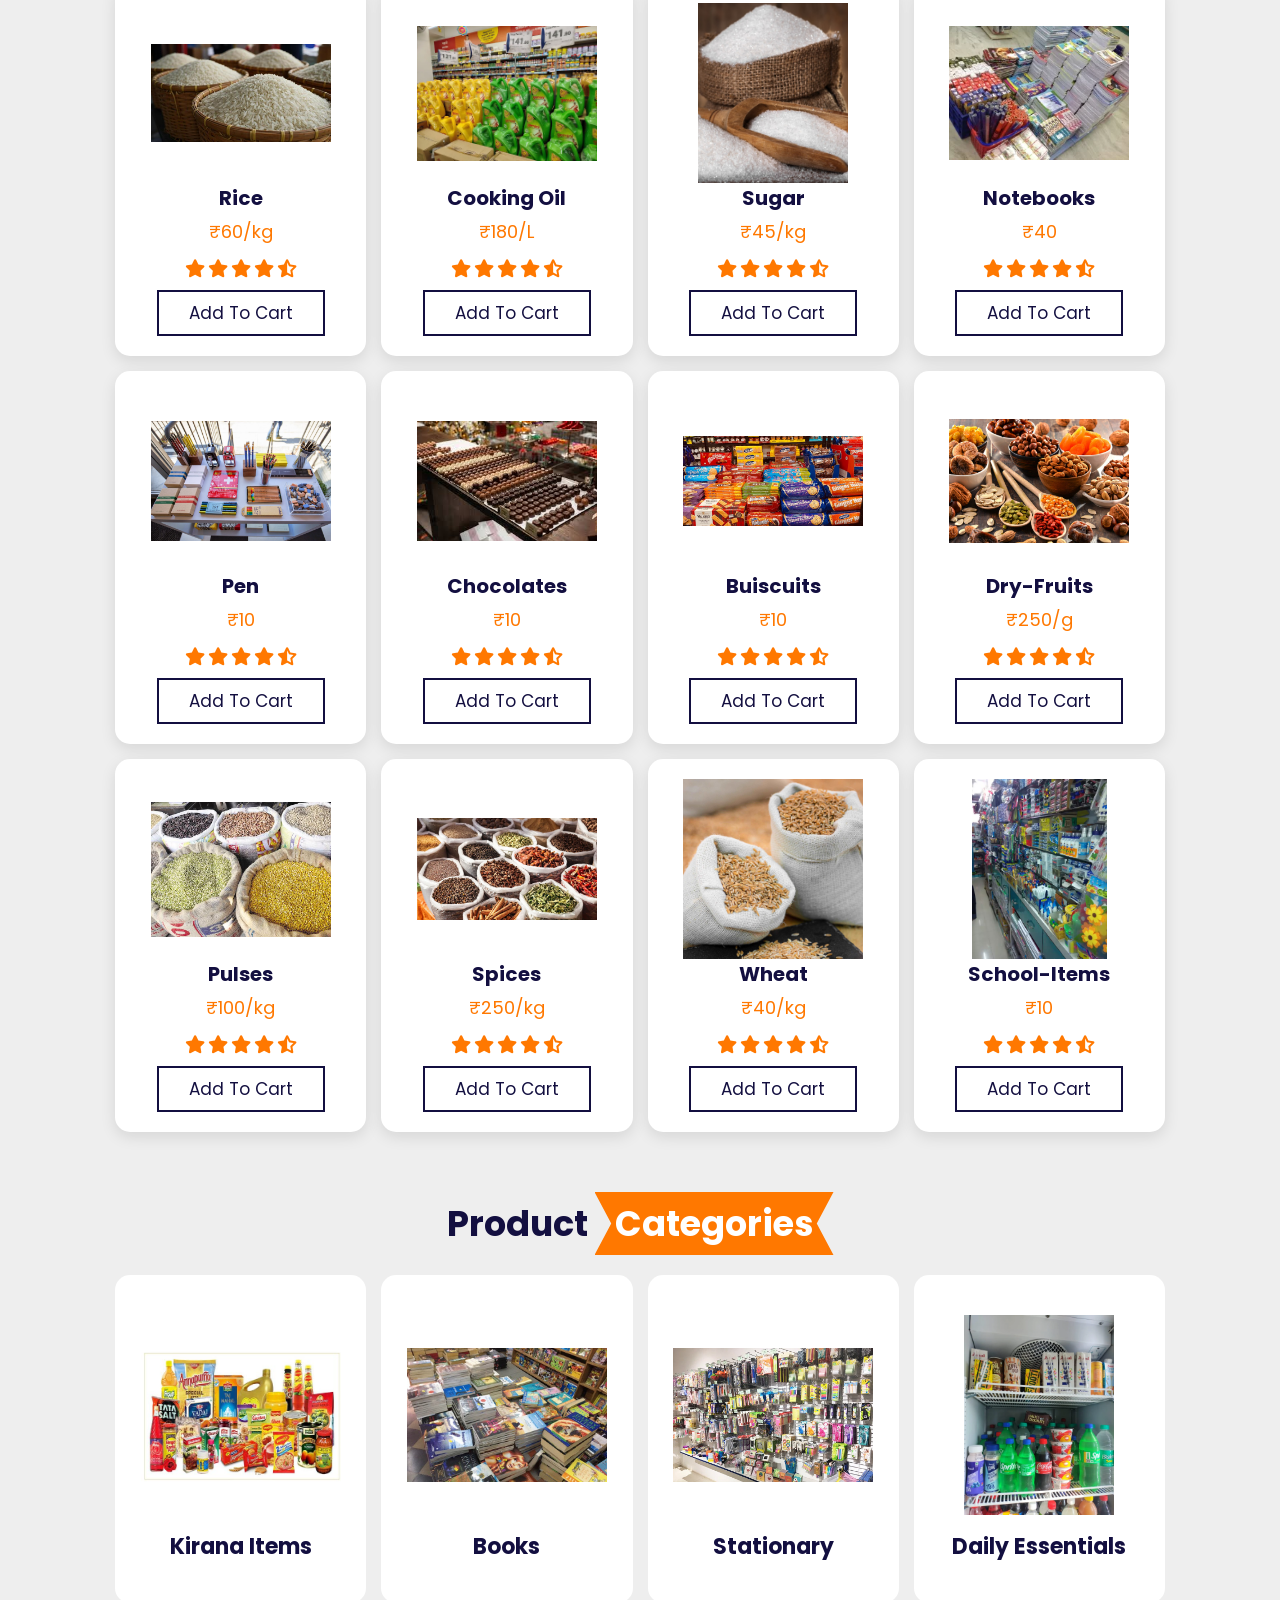
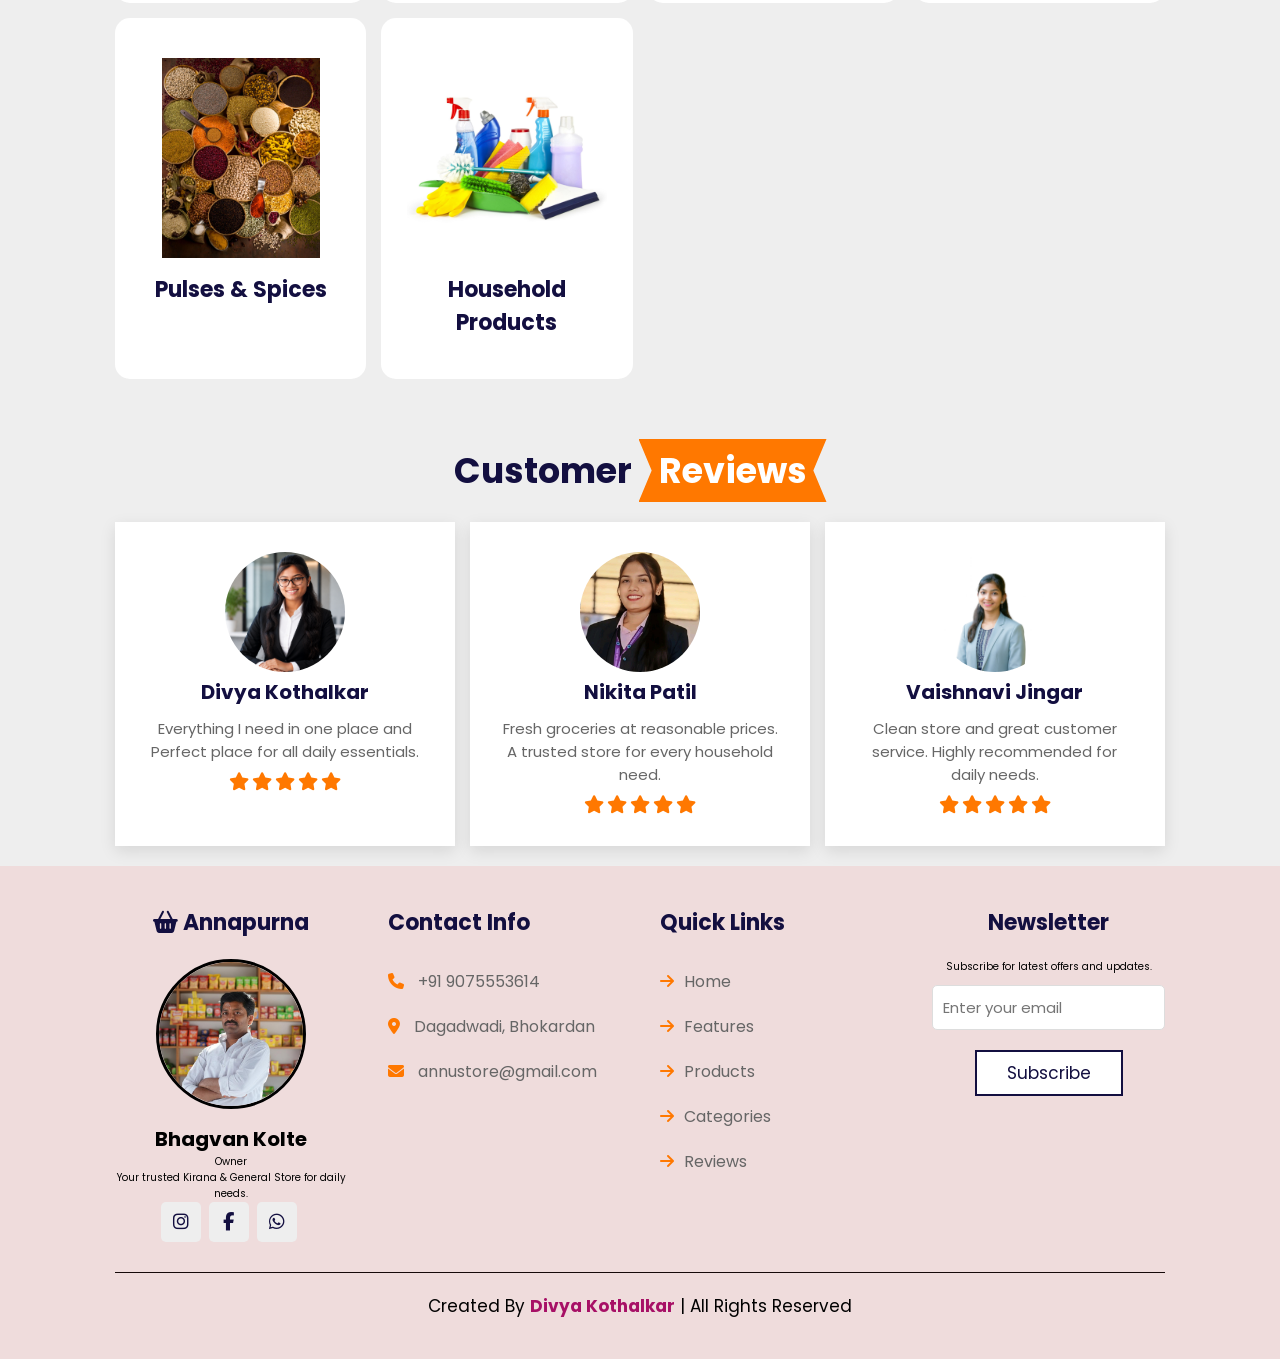
==== commit 55ca3d29: "Update index.html" ====
--- a/index.html
+++ b/index.html
@@ -306,8 +306,7 @@
         <img src="Divya.png" alt"">
         <h3>Divya Kothalkar</h3>
         <p>
-        Everything I need in one place.
-        Best quality items with great prices.
+        Everything I need in one place and
         Perfect place for all daily essentials.
         </p>
         <div class="stars">
--- a/style.css
+++ b/style.css
@@ -139,7 +139,7 @@
     align-items:center;
     justify-content:center;
     height: 90rem;
-    background:url("New_IMG/Shop.png") no-repeat;
+    background:url("Shop.png") no-repeat;
     background-size:100% auto;
     background-position:center top;
     background-color:#f5f5f5;
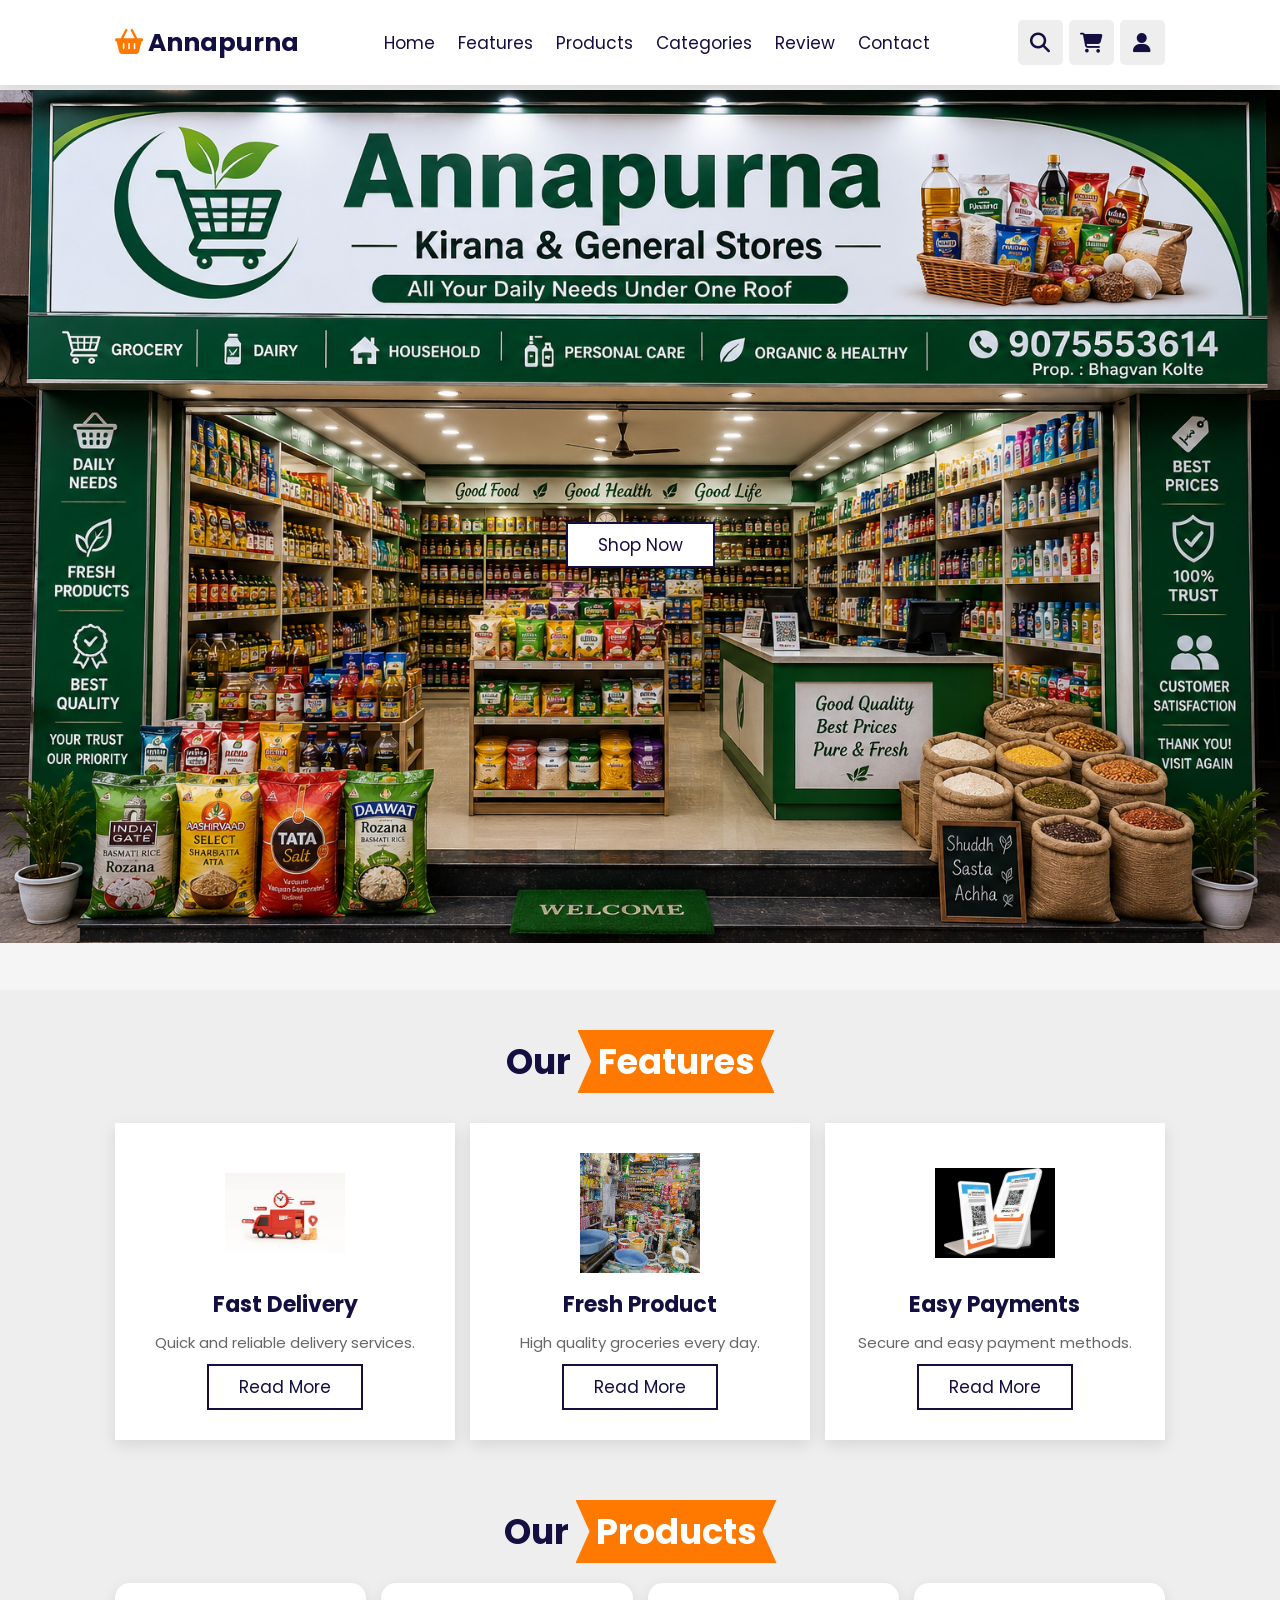
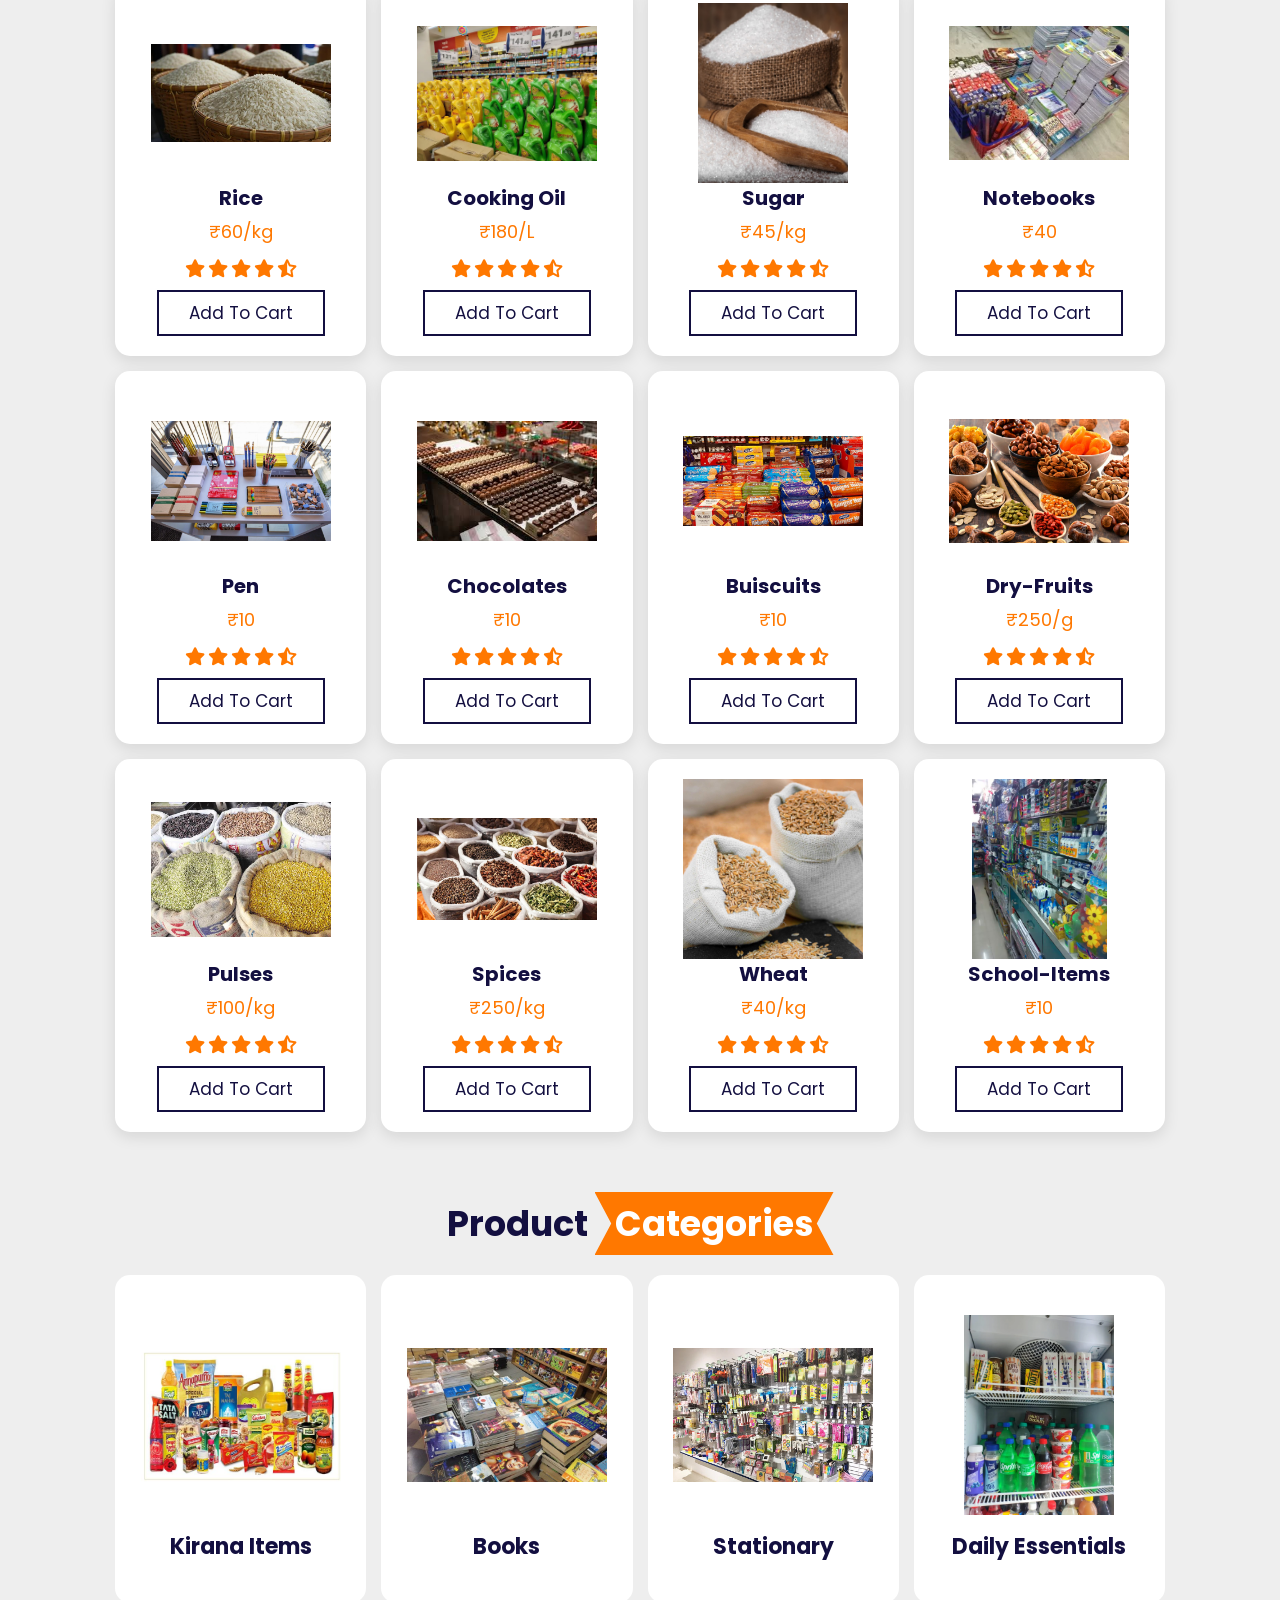
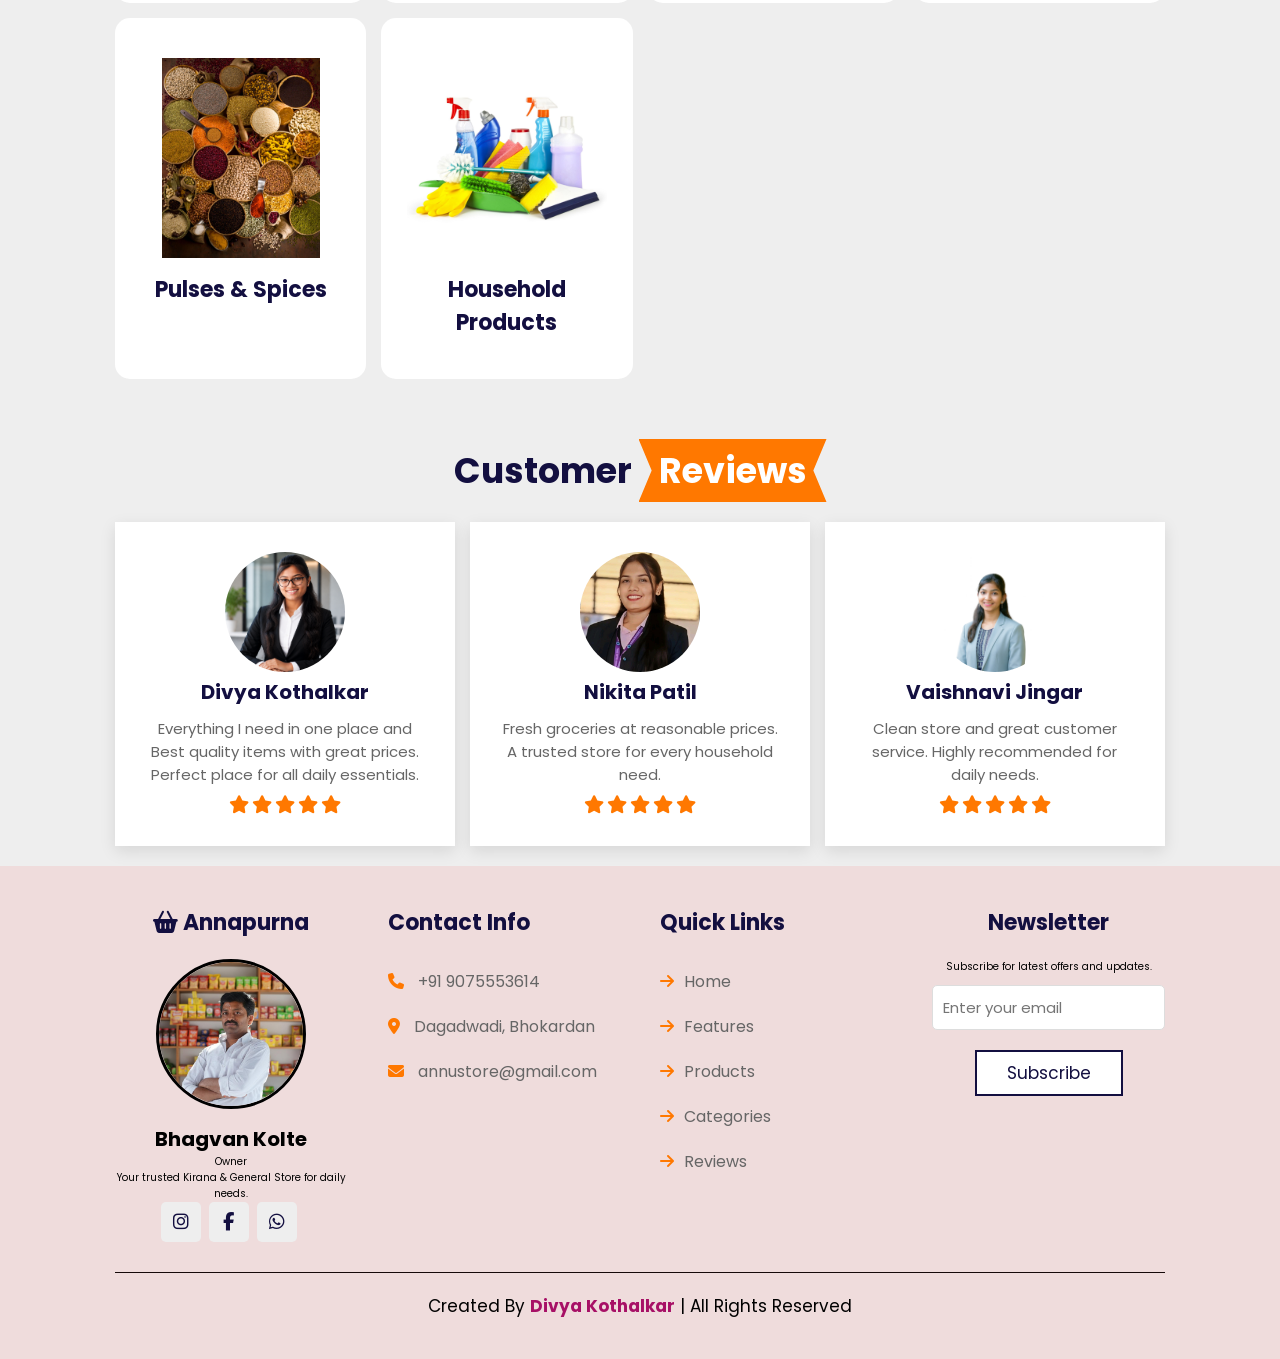
==== commit 46b45f18: "Update index.html" ====
--- a/index.html
+++ b/index.html
@@ -307,6 +307,7 @@
         <h3>Divya Kothalkar</h3>
         <p>
         Everything I need in one place and
+        Best quality items with great prices.
         Perfect place for all daily essentials.
         </p>
         <div class="stars">
